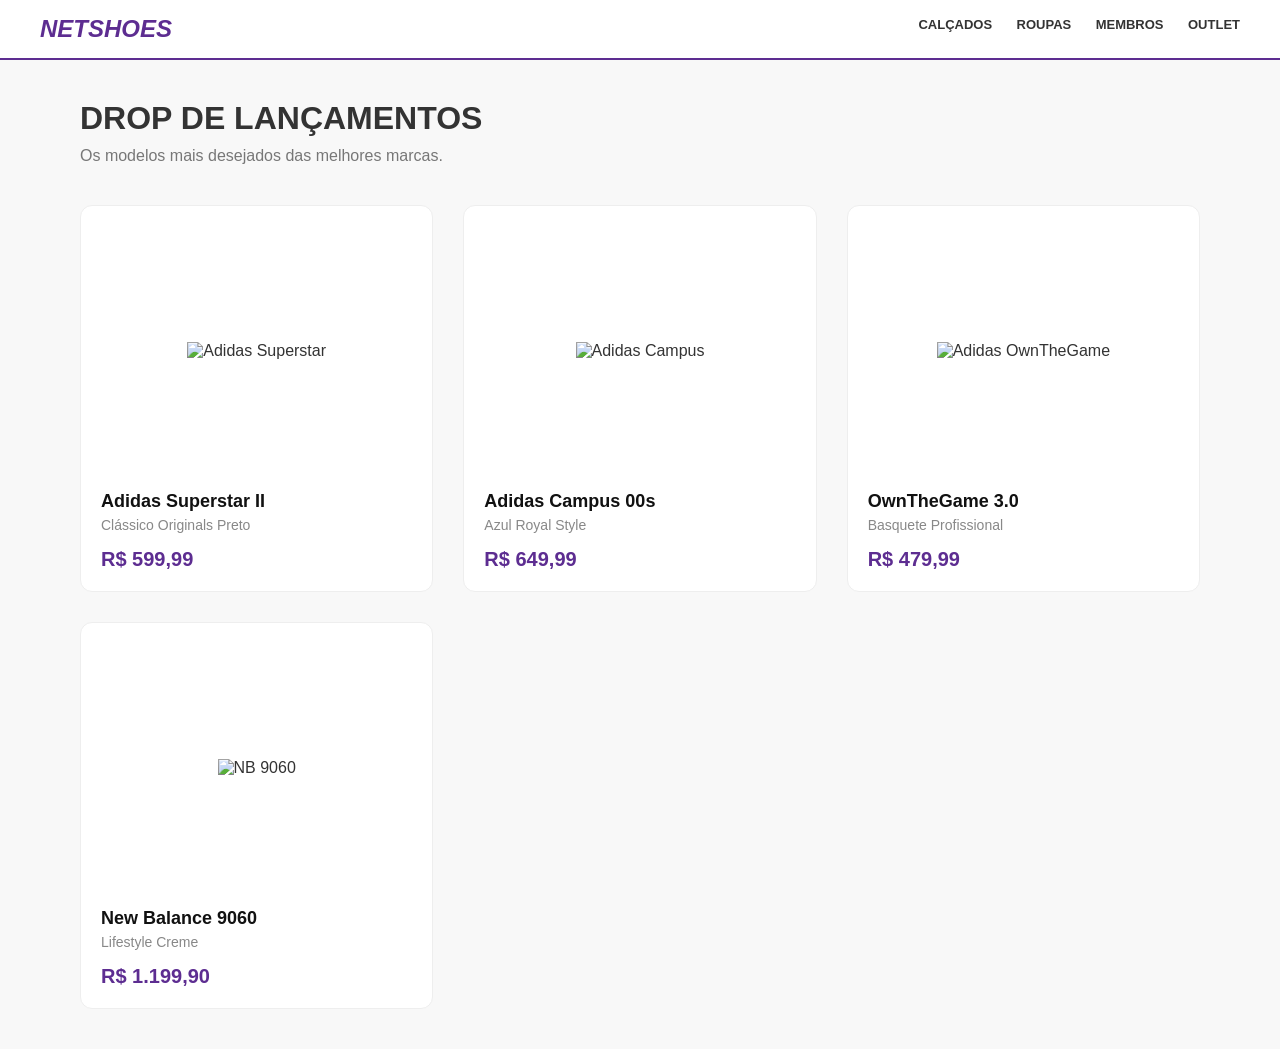
==== sucesso.html @ 607e18fa "Update sucesso.html" ====
<!DOCTYPE html>
<html lang="pt-br">
<head>
    <meta charset="UTF-8">
    <meta name="viewport" content="width=device-width, initial-scale=1.0">
    <title>Netshoes - Vitrine de Lançamentos</title>
    <link rel="stylesheet" href="netshoes-style.css">
</head>
<body>
    <nav class="navbar">
        <div class="logo">NETSHOES</div>
        <div class="menu">
            <span>Calçados</span>
            <span>Roupas</span>
            <span>Membros</span>
            <span class="sale">Outlet</span>
        </div>
    </nav>

    <main class="content">
        <header class="section-header">
            <h1>DROP DE LANÇAMENTOS</h1>
            <p>Os modelos mais desejados das melhores marcas.</p>
        </header>
        
        <div class="product-grid">
            <div class="card">
                <div class="img-container">
                    <img src="https://assets.adidas.com/images/h_2000,f_auto,q_auto,fl_lossy,c_fill,g_auto/3b8078fba9ab48f7a46e50ed4f222f98_9366/Tenis_Superstar_II_Preto_JK4970_01_00_standard.jpg" alt="Adidas Superstar">
                </div>
                <h3>Adidas Superstar II</h3>
                <p>Clássico Originals Preto</p>
                <span class="price">R$ 599,99</span>
            </div>

            <div class="card">
                <div class="img-container">
                    <img src="https://assets.adidas.com/images/h_2000,f_auto,q_auto,fl_lossy,c_fill,g_auto/021c1f46a7a5427e964576790cce1fe0_9366/CAMPUS_00s_Azul_HP7081_01_00_standard.jpg" alt="Adidas Campus">
                </div>
                <h3>Adidas Campus 00s</h3>
                <p>Azul Royal Style</p>
                <span class="price">R$ 649,99</span>
            </div>

            <div class="card">
                <div class="img-container">
                    <img src="https://assets.adidas.com/images/h_2000,f_auto,q_auto,fl_lossy,c_fill,g_auto/a95bc39463334d41802d47878435ba95_9366/Tenis_OwnTheGame_3.0_Preto_JR6673_01_00_standard.jpg" alt="Adidas OwnTheGame">
                </div>
                <h3>OwnTheGame 3.0</h3>
                <p>Basquete Profissional</p>
                <span class="price">R$ 479,99</span>
            </div>

            <div class="card">
                <div class="img-container">
                    <img src="https://newbrasil.vtexassets.com/arquivos/ids/201024/U906079E_2.jpg?v=639070169370200000" alt="NB 9060">
                </div>
                <h3>New Balance 9060</h3>
                <p>Lifestyle Creme</p>
                <span class="price">R$ 1.199,90</span>
            </div>
            
            </div>
    </main>
</body>
</html>
---- netshoes-style.css ----
* { margin: 0; padding: 0; box-sizing: border-box; font-family: 'Helvetica Neue', Arial, sans-serif; }

:root {
    --purple: #5d2d91;
    --light-bg: #f8f8f8;
}

body { background-color: var(--light-bg); color: #333; }

/* Navbar */
.navbar {
    display: flex;
    justify-content: space-between;
    padding: 15px 40px;
    background: #fff;
    border-bottom: 2px solid var(--purple);
    position: sticky;
    top: 0;
    z-index: 100;
}

.logo { color: var(--purple); font-size: 24px; font-weight: 900; font-style: italic; }

.menu span { margin-left: 20px; font-weight: 700; font-size: 13px; text-transform: uppercase; cursor: pointer; }

/* Vitrine */
.content { padding: 40px; max-width: 1200px; margin: 0 auto; }

.section-header { margin-bottom: 40px; text-align: left; }
.section-header h1 { font-size: 32px; font-weight: 900; margin-bottom: 10px; }
.section-header p { color: #777; font-size: 16px; }

/* Grid de Produtos */
.product-grid {
    display: grid;
    grid-template-columns: repeat(auto-fill, minmax(280px, 1fr));
    gap: 30px;
}

.card {
    background: #fff;
    padding: 20px;
    border-radius: 12px;
    transition: all 0.3s ease;
    border: 1px solid #eee;
    display: flex;
    flex-direction: column;
}

.card:hover {
    transform: translateY(-10px);
    box-shadow: 0 20px 40px rgba(0,0,0,0.1);
}

.img-container {
    width: 100%;
    height: 250px;
    display: flex;
    align-items: center;
    justify-content: center;
    overflow: hidden;
    margin-bottom: 15px;
}

.img-container img {
    max-width: 100%;
    max-height: 100%;
    object-fit: contain;
    transition: 0.3s;
}

.card h3 { font-size: 18px; color: #111; margin-bottom: 5px; }
.card p { font-size: 14px; color: #888; margin-bottom: 15px; flex-grow: 1; }
.price { color: var(--purple); font-weight: 900; font-size: 20px; }

/* Footer */
.footer {
    text-align: center;
    padding: 40px;
    background: #111;
    color: #fff;
    margin-top: 60px;
    font-size: 14px;
}
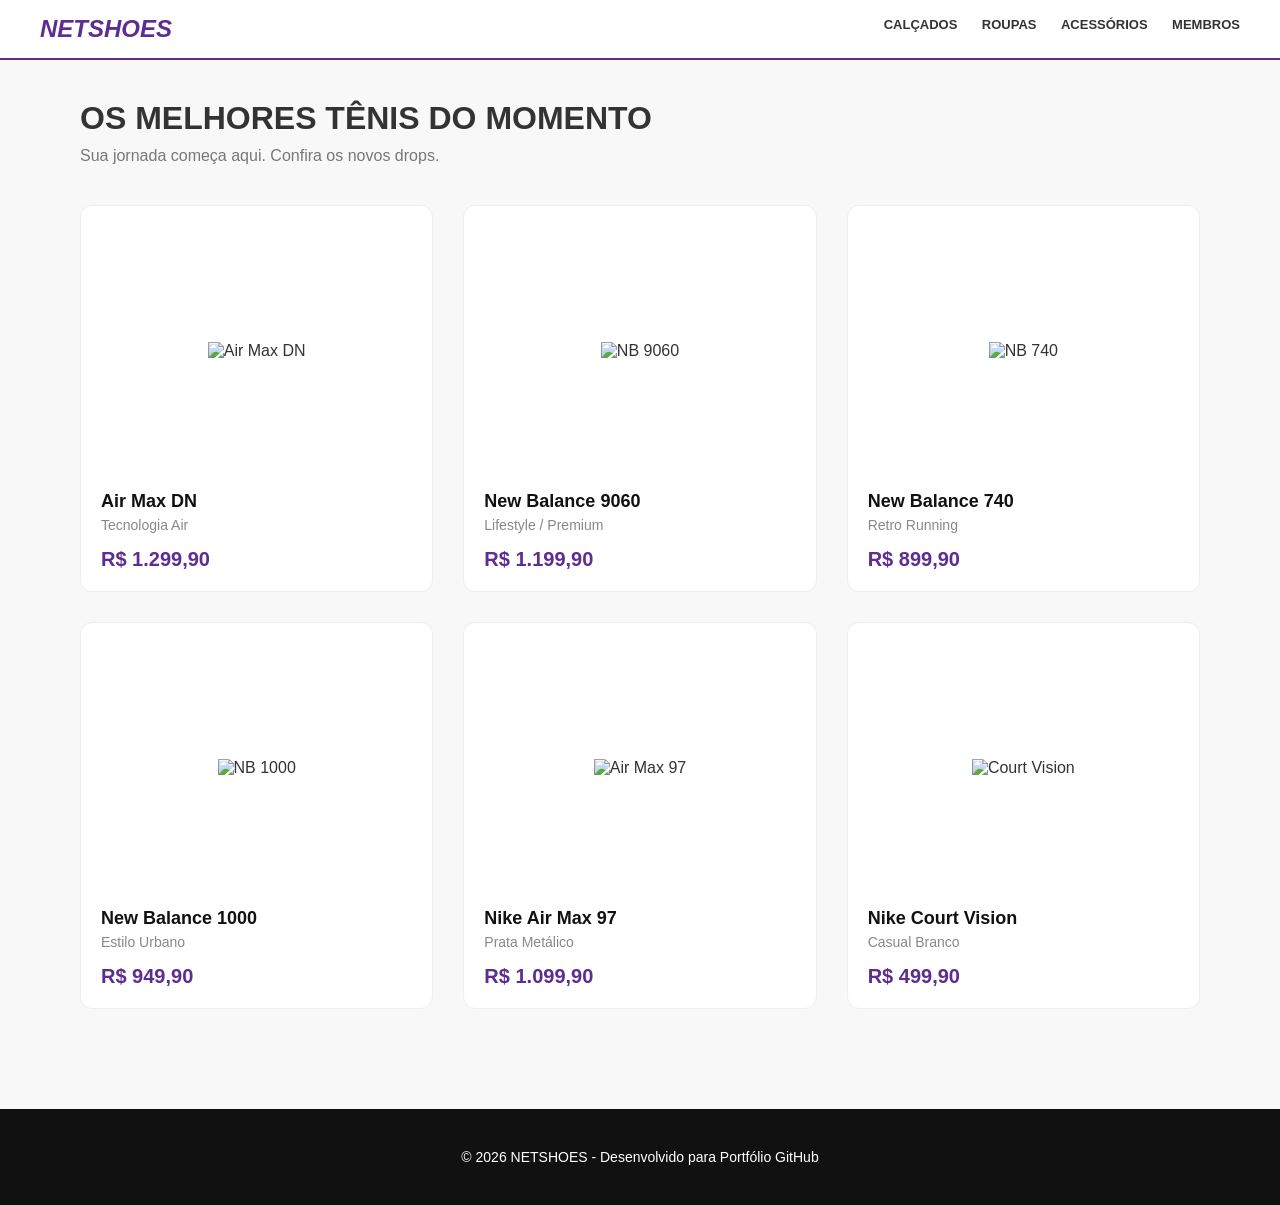
==== commit 0c414a3a: "Rename sucesso.html (A vitrine Netshoes) to sucesso.html" ====
--- a/sucesso.html
+++ b/sucesso.html
@@ -3,7 +3,7 @@
 <head>
     <meta charset="UTF-8">
     <meta name="viewport" content="width=device-width, initial-scale=1.0">
-    <title>Netshoes - Vitrine de Lançamentos</title>
+    <title>Netshoes - Lançamentos</title>
     <link rel="stylesheet" href="netshoes-style.css">
 </head>
 <body>
@@ -12,43 +12,25 @@
         <div class="menu">
             <span>Calçados</span>
             <span>Roupas</span>
+            <span>Acessórios</span>
             <span>Membros</span>
-            <span class="sale">Outlet</span>
         </div>
     </nav>
 
     <main class="content">
         <header class="section-header">
-            <h1>DROP DE LANÇAMENTOS</h1>
-            <p>Os modelos mais desejados das melhores marcas.</p>
+            <h1>OS MELHORES TÊNIS DO MOMENTO</h1>
+            <p>Sua jornada começa aqui. Confira os novos drops.</p>
         </header>
         
         <div class="product-grid">
             <div class="card">
                 <div class="img-container">
-                    <img src="https://assets.adidas.com/images/h_2000,f_auto,q_auto,fl_lossy,c_fill,g_auto/3b8078fba9ab48f7a46e50ed4f222f98_9366/Tenis_Superstar_II_Preto_JK4970_01_00_standard.jpg" alt="Adidas Superstar">
+                    <img src="https://imgnike-a.akamaihd.net/768x768/02898351A1.jpg" alt="Air Max DN">
                 </div>
-                <h3>Adidas Superstar II</h3>
-                <p>Clássico Originals Preto</p>
-                <span class="price">R$ 599,99</span>
-            </div>
-
-            <div class="card">
-                <div class="img-container">
-                    <img src="https://assets.adidas.com/images/h_2000,f_auto,q_auto,fl_lossy,c_fill,g_auto/021c1f46a7a5427e964576790cce1fe0_9366/CAMPUS_00s_Azul_HP7081_01_00_standard.jpg" alt="Adidas Campus">
-                </div>
-                <h3>Adidas Campus 00s</h3>
-                <p>Azul Royal Style</p>
-                <span class="price">R$ 649,99</span>
-            </div>
-
-            <div class="card">
-                <div class="img-container">
-                    <img src="https://assets.adidas.com/images/h_2000,f_auto,q_auto,fl_lossy,c_fill,g_auto/a95bc39463334d41802d47878435ba95_9366/Tenis_OwnTheGame_3.0_Preto_JR6673_01_00_standard.jpg" alt="Adidas OwnTheGame">
-                </div>
-                <h3>OwnTheGame 3.0</h3>
-                <p>Basquete Profissional</p>
-                <span class="price">R$ 479,99</span>
+                <h3>Air Max DN</h3>
+                <p>Tecnologia Air</p>
+                <span class="price">R$ 1.299,90</span>
             </div>
 
             <div class="card">
@@ -56,11 +38,50 @@
                     <img src="https://newbrasil.vtexassets.com/arquivos/ids/201024/U906079E_2.jpg?v=639070169370200000" alt="NB 9060">
                 </div>
                 <h3>New Balance 9060</h3>
-                <p>Lifestyle Creme</p>
+                <p>Lifestyle / Premium</p>
                 <span class="price">R$ 1.199,90</span>
             </div>
-            
+
+            <div class="card">
+                <div class="img-container">
+                    <img src="https://newbrasil.vtexassets.com/arquivos/ids/196783/U740_U740ST2.jpg?v=639046864137930000" alt="NB 740">
+                </div>
+                <h3>New Balance 740</h3>
+                <p>Retro Running</p>
+                <span class="price">R$ 899,90</span>
             </div>
+
+            <div class="card">
+                <div class="img-container">
+                    <img src="https://newbrasil.vtexassets.com/arquivos/ids/203835/U10004WR_2%20-1-.jpg?v=639081396542070000" alt="NB 1000">
+                </div>
+                <h3>New Balance 1000</h3>
+                <p>Estilo Urbano</p>
+                <span class="price">R$ 949,90</span>
+            </div>
+
+            <div class="card">
+                <div class="img-container">
+                    <img src="https://imgnike-a.akamaihd.net/768x768/01113751A2.jpg" alt="Air Max 97">
+                </div>
+                <h3>Nike Air Max 97</h3>
+                <p>Prata Metálico</p>
+                <span class="price">R$ 1.099,90</span>
+            </div>
+
+            <div class="card">
+                <div class="img-container">
+                    <img src="https://imgnike-a.akamaihd.net/768x768/058889IFA2.jpg" alt="Court Vision">
+                </div>
+                <h3>Nike Court Vision</h3>
+                <p>Casual Branco</p>
+                <span class="price">R$ 499,90</span>
+            </div>
+        </div>
     </main>
+
+    <footer class="footer">
+        <p>&copy; 2026 NETSHOES - Desenvolvido para Portfólio GitHub</p>
+    </footer>
 </body>
 </html>
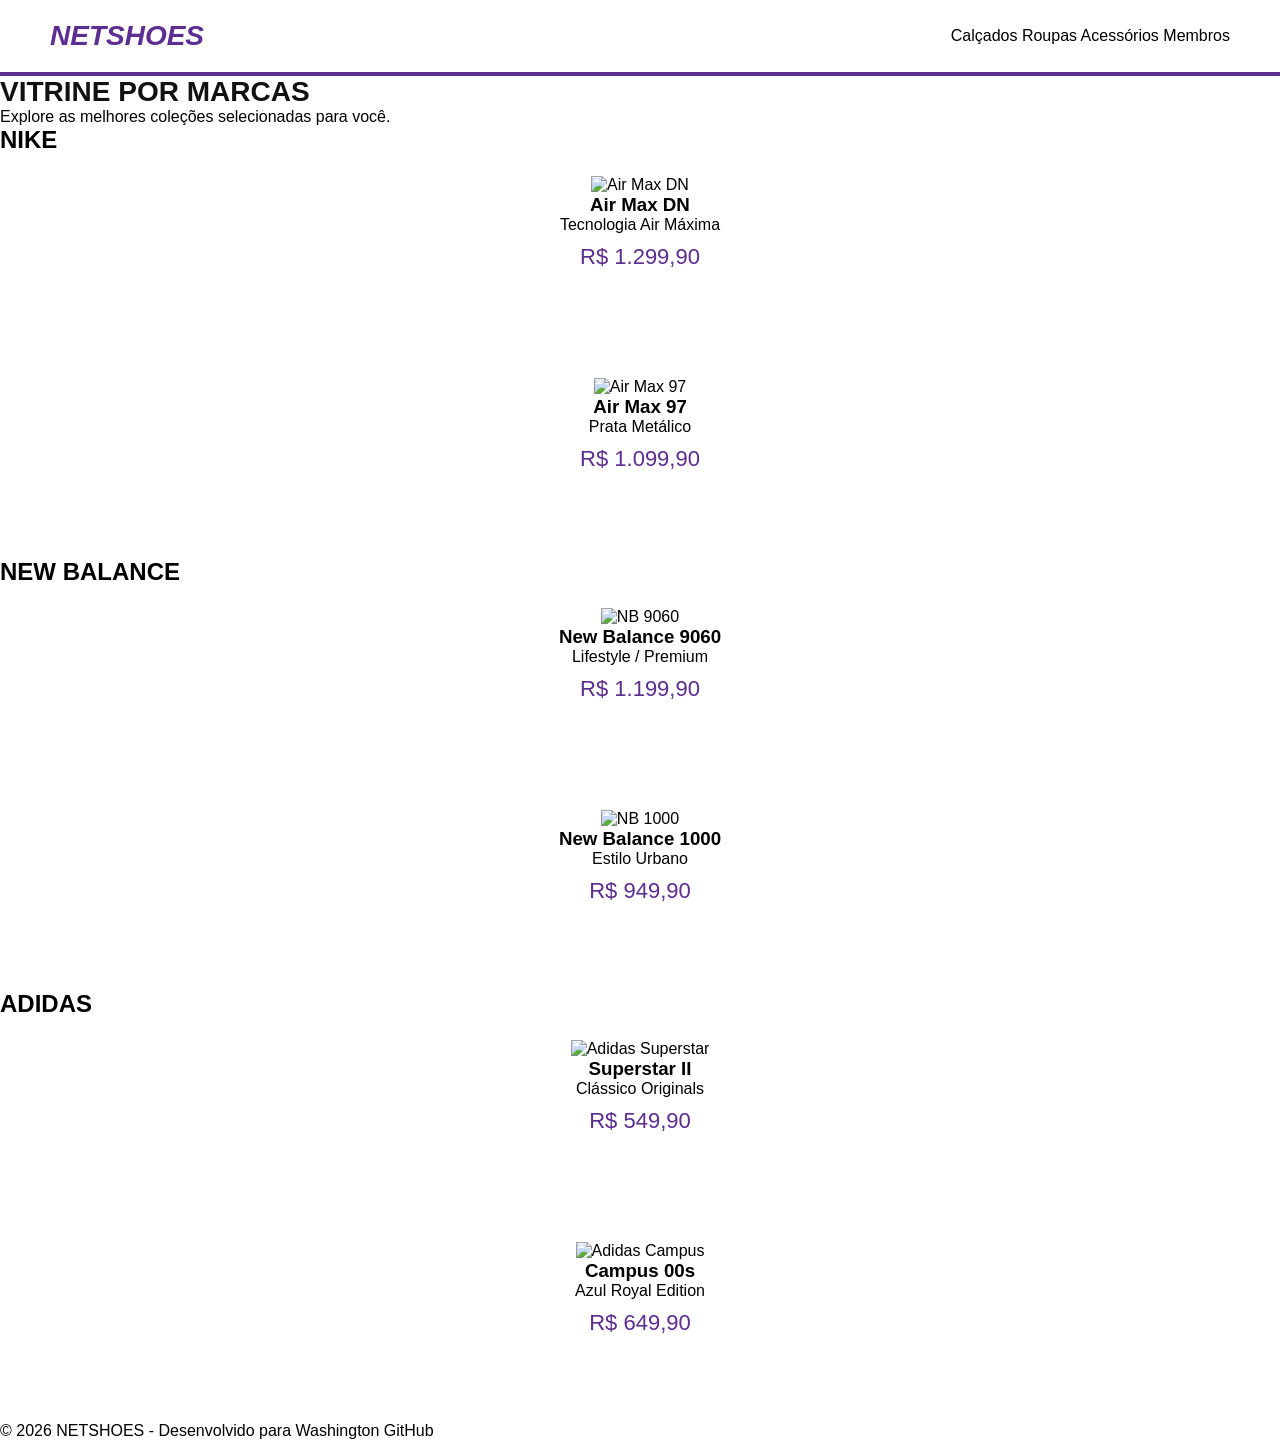
==== commit 5e3f561b: "Update sucesso.html" ====
--- a/sucesso.html
+++ b/sucesso.html
@@ -17,22 +17,39 @@
         </div>
     </nav>
 
-    <main class="content">
-        <header class="section-header">
-            <h1>OS MELHORES TÊNIS DO MOMENTO</h1>
-            <p>Sua jornada começa aqui. Confira os novos drops.</p>
-        </header>
-        
+        <main class="content">
+    <header class="section-header">
+        <h1>VITRINE POR MARCAS</h1>
+        <p>Explore as melhores coleções selecionadas para você.</p>
+    </header>
+
+    <section class="brand-section">
+        <h2 class="brand-title"><i class="fas fa-check"></i> NIKE</h2>
         <div class="product-grid">
             <div class="card">
                 <div class="img-container">
                     <img src="https://imgnike-a.akamaihd.net/768x768/02898351A1.jpg" alt="Air Max DN">
                 </div>
                 <h3>Air Max DN</h3>
-                <p>Tecnologia Air</p>
+                <p>Tecnologia Air Máxima</p>
                 <span class="price">R$ 1.299,90</span>
+                <button class="buy-btn">COMPRAR</button>
             </div>
+            <div class="card">
+                <div class="img-container">
+                    <img src="https://imgnike-a.akamaihd.net/768x768/01113751A2.jpg" alt="Air Max 97">
+                </div>
+                <h3>Air Max 97</h3>
+                <p>Prata Metálico</p>
+                <span class="price">R$ 1.099,90</span>
+                <button class="buy-btn">COMPRAR</button>
+            </div>
+        </div>
+    </section>
 
+    <section class="brand-section">
+        <h2 class="brand-title">NEW BALANCE</h2>
+        <div class="product-grid">
             <div class="card">
                 <div class="img-container">
                     <img src="https://newbrasil.vtexassets.com/arquivos/ids/201024/U906079E_2.jpg?v=639070169370200000" alt="NB 9060">
@@ -40,17 +57,8 @@
                 <h3>New Balance 9060</h3>
                 <p>Lifestyle / Premium</p>
                 <span class="price">R$ 1.199,90</span>
+                <button class="buy-btn">COMPRAR</button>
             </div>
-
-            <div class="card">
-                <div class="img-container">
-                    <img src="https://newbrasil.vtexassets.com/arquivos/ids/196783/U740_U740ST2.jpg?v=639046864137930000" alt="NB 740">
-                </div>
-                <h3>New Balance 740</h3>
-                <p>Retro Running</p>
-                <span class="price">R$ 899,90</span>
-            </div>
-
             <div class="card">
                 <div class="img-container">
                     <img src="https://newbrasil.vtexassets.com/arquivos/ids/203835/U10004WR_2%20-1-.jpg?v=639081396542070000" alt="NB 1000">
@@ -58,30 +66,38 @@
                 <h3>New Balance 1000</h3>
                 <p>Estilo Urbano</p>
                 <span class="price">R$ 949,90</span>
+                <button class="buy-btn">COMPRAR</button>
             </div>
+        </div>
+    </section>
 
+    <section class="brand-section">
+        <h2 class="brand-title">ADIDAS</h2>
+        <div class="product-grid">
             <div class="card">
                 <div class="img-container">
-                    <img src="https://imgnike-a.akamaihd.net/768x768/01113751A2.jpg" alt="Air Max 97">
+                    <img src="https://assets.adidas.com/images/h_2000,f_auto,q_auto,fl_lossy,c_fill,g_auto/3b8078fba9ab48f7a46e50ed4f222f98_9366/Tenis_Superstar_II_Preto_JK4970_01_00_standard.jpg" alt="Adidas Superstar">
                 </div>
-                <h3>Nike Air Max 97</h3>
-                <p>Prata Metálico</p>
-                <span class="price">R$ 1.099,90</span>
+                <h3>Superstar II</h3>
+                <p>Clássico Originals</p>
+                <span class="price">R$ 549,90</span>
+                <button class="buy-btn">COMPRAR</button>
             </div>
-
             <div class="card">
                 <div class="img-container">
-                    <img src="https://imgnike-a.akamaihd.net/768x768/058889IFA2.jpg" alt="Court Vision">
+                    <img src="https://assets.adidas.com/images/h_2000,f_auto,q_auto,fl_lossy,c_fill,g_auto/021c1f46a7a5427e964576790cce1fe0_9366/CAMPUS_00s_Azul_HP7081_01_00_standard.jpg" alt="Adidas Campus">
                 </div>
-                <h3>Nike Court Vision</h3>
-                <p>Casual Branco</p>
-                <span class="price">R$ 499,90</span>
+                <h3>Campus 00s</h3>
+                <p>Azul Royal Edition</p>
+                <span class="price">R$ 649,90</span>
+                <button class="buy-btn">COMPRAR</button>
             </div>
         </div>
-    </main>
+    </section>
+</main>
 
     <footer class="footer">
-        <p>&copy; 2026 NETSHOES - Desenvolvido para Portfólio GitHub</p>
+        <p>&copy; 2026 NETSHOES - Desenvolvido para Washington GitHub</p>
     </footer>
 </body>
 </html>
--- a/netshoes-style.css
+++ b/netshoes-style.css
@@ -1,84 +1,104 @@
-* { margin: 0; padding: 0; box-sizing: border-box; font-family: 'Helvetica Neue', Arial, sans-serif; }
-
 :root {
     --purple: #5d2d91;
-    --light-bg: #f8f8f8;
+    --purple-light: #7b40b8;
+    --white: #ffffff;
 }
 
-body { background-color: var(--light-bg); color: #333; }
+* { margin: 0; padding: 0; box-sizing: border-box; font-family: 'Arial', sans-serif; }
+
+/* Barra de Topo Roxa */
+.top-bar {
+    background-color: var(--purple);
+    color: white;
+    text-align: center;
+    padding: 8px;
+    font-size: 11px;
+    font-weight: bold;
+    letter-spacing: 1px;
+}
 
 /* Navbar */
 .navbar {
+    border-bottom: 4px solid var(--purple); /* Linha roxa grossa embaixo da nav */
+    padding: 20px 50px;
     display: flex;
     justify-content: space-between;
-    padding: 15px 40px;
-    background: #fff;
-    border-bottom: 2px solid var(--purple);
-    position: sticky;
-    top: 0;
-    z-index: 100;
+    align-items: center;
+    background: white;
 }
 
-.logo { color: var(--purple); font-size: 24px; font-weight: 900; font-style: italic; }
+.logo { color: var(--purple); font-size: 28px; font-weight: 900; font-style: italic; }
 
-.menu span { margin-left: 20px; font-weight: 700; font-size: 13px; text-transform: uppercase; cursor: pointer; }
-
-/* Vitrine */
-.content { padding: 40px; max-width: 1200px; margin: 0 auto; }
-
-.section-header { margin-bottom: 40px; text-align: left; }
-.section-header h1 { font-size: 32px; font-weight: 900; margin-bottom: 10px; }
-.section-header p { color: #777; font-size: 16px; }
-
-/* Grid de Produtos */
-.product-grid {
-    display: grid;
-    grid-template-columns: repeat(auto-fill, minmax(280px, 1fr));
-    gap: 30px;
+.membro-btn {
+    background: var(--purple);
+    color: white !important;
+    padding: 8px 15px;
+    border-radius: 20px;
+    font-size: 12px !important;
 }
 
+/* Título com detalhe */
+.section-header h1 { font-size: 28px; color: #111; }
+.header-line {
+    width: 60px;
+    height: 4px;
+    background: var(--purple);
+    margin: 10px 0 20px 0;
+}
+
+/* Cards com Zoom e Bordas */
 .card {
-    background: #fff;
+    position: relative;
+    border: 2px solid transparent; /* Borda invisível para não pular no hover */
+    transition: 0.4s;
+    background: white;
     padding: 20px;
-    border-radius: 12px;
-    transition: all 0.3s ease;
-    border: 1px solid #eee;
-    display: flex;
-    flex-direction: column;
+    border-radius: 15px;
+    text-align: center;
 }
 
 .card:hover {
+    border-color: var(--purple); /* Borda roxa aparece no hover */
     transform: translateY(-10px);
-    box-shadow: 0 20px 40px rgba(0,0,0,0.1);
 }
 
-.img-container {
-    width: 100%;
-    height: 250px;
-    display: flex;
-    align-items: center;
-    justify-content: center;
-    overflow: hidden;
-    margin-bottom: 15px;
+.tag {
+    position: absolute;
+    top: 15px;
+    left: 15px;
+    background: var(--purple);
+    color: white;
+    padding: 4px 10px;
+    font-size: 10px;
+    font-weight: bold;
+    border-radius: 4px;
+    z-index: 2;
 }
 
-.img-container img {
-    max-width: 100%;
-    max-height: 100%;
-    object-fit: contain;
+/* Botão de Compra Roxo */
+.buy-btn {
+    margin-top: 15px;
+    width: 100%;
+    padding: 12px;
+    background: var(--purple);
+    color: white;
+    border: none;
+    border-radius: 5px;
+    font-weight: bold;
+    cursor: pointer;
     transition: 0.3s;
+    opacity: 0; /* Invisível por padrão */
 }
 
-.card h3 { font-size: 18px; color: #111; margin-bottom: 5px; }
-.card p { font-size: 14px; color: #888; margin-bottom: 15px; flex-grow: 1; }
-.price { color: var(--purple); font-weight: 900; font-size: 20px; }
+.card:hover .buy-btn {
+    opacity: 1; /* Aparece no hover */
+}
 
-/* Footer */
-.footer {
-    text-align: center;
-    padding: 40px;
-    background: #111;
-    color: #fff;
-    margin-top: 60px;
-    font-size: 14px;
-}
+.buy-btn:hover { background: var(--purple-light); }
+
+.price { color: var(--purple); font-weight: 90; font-size: 22px; display: block; margin: 10px 0; }
+
+/* Reutilizando seu Zoom anterior */
+.img-container { overflow: hidden; border-radius: 10px; }
+.img-container img { transition: 0.5s ease; width: 100%; }
+.card:hover .img-container img { transform: scale(1.15); }
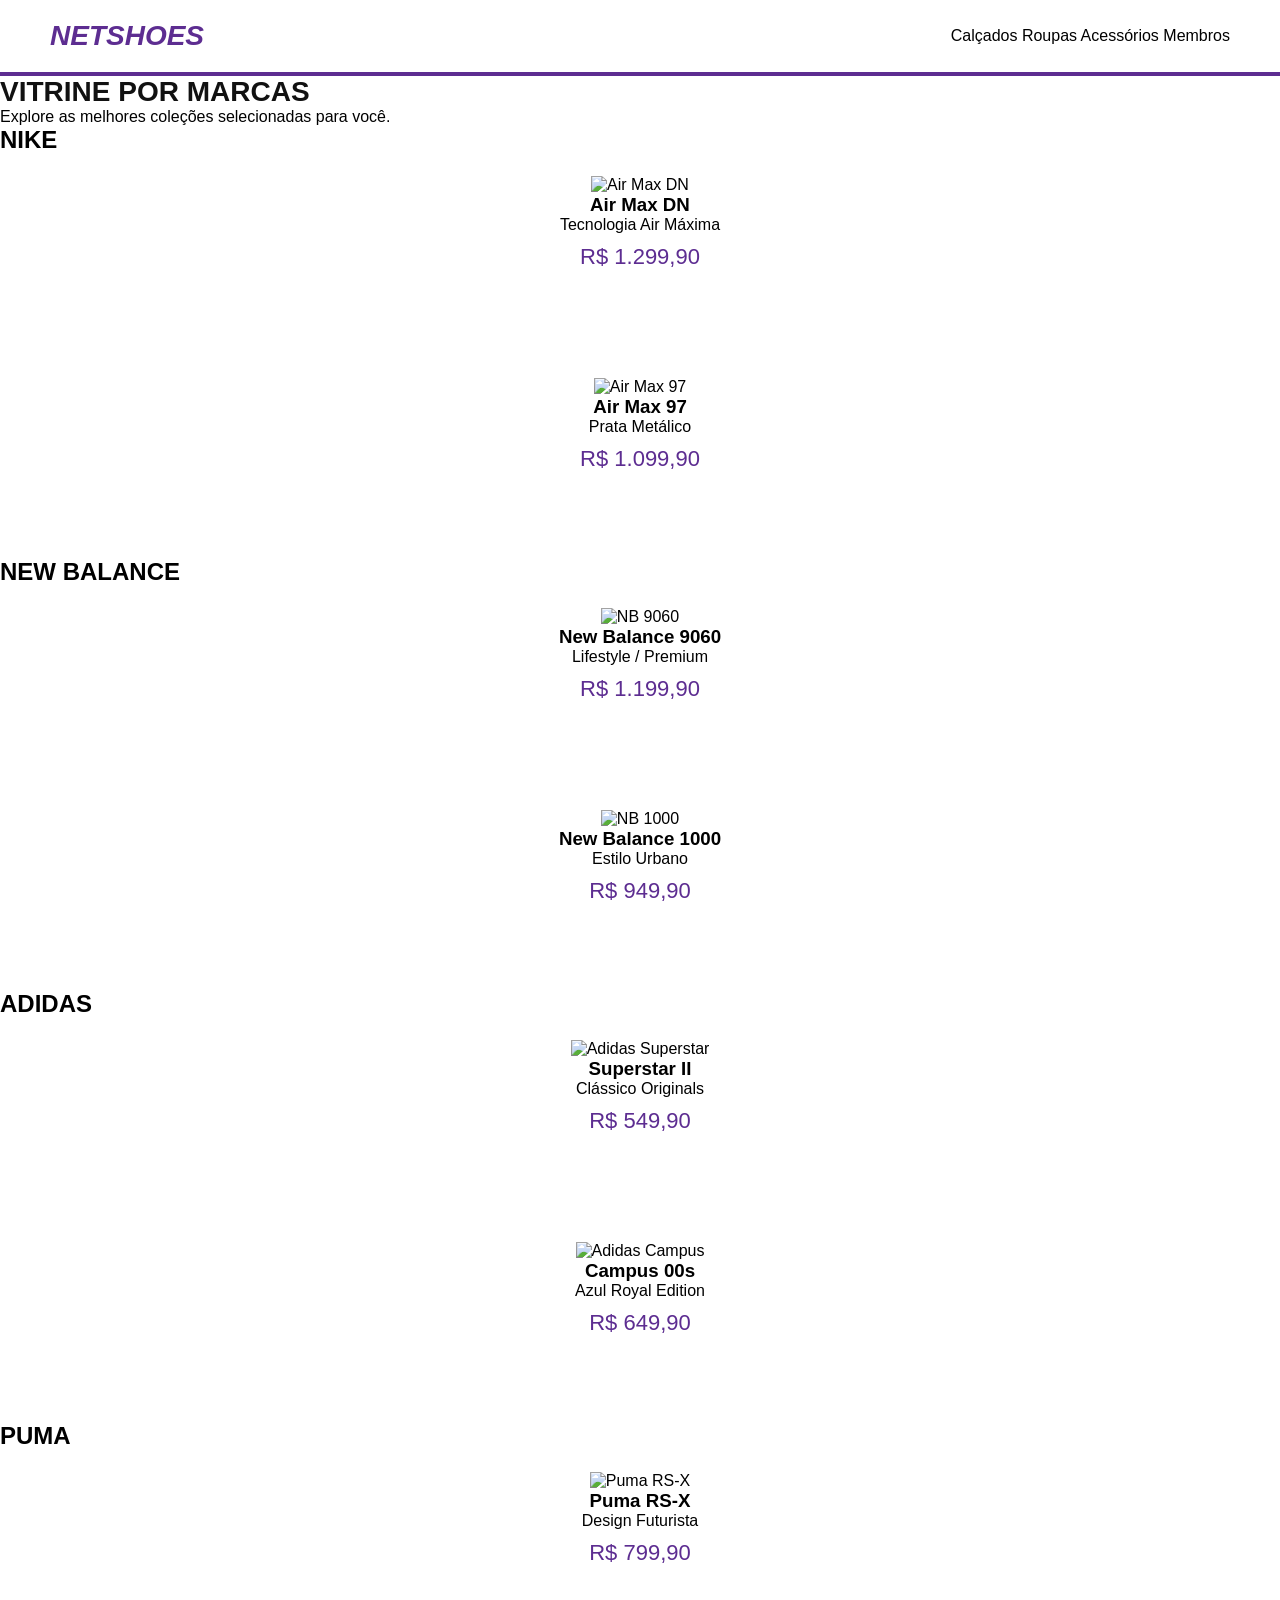
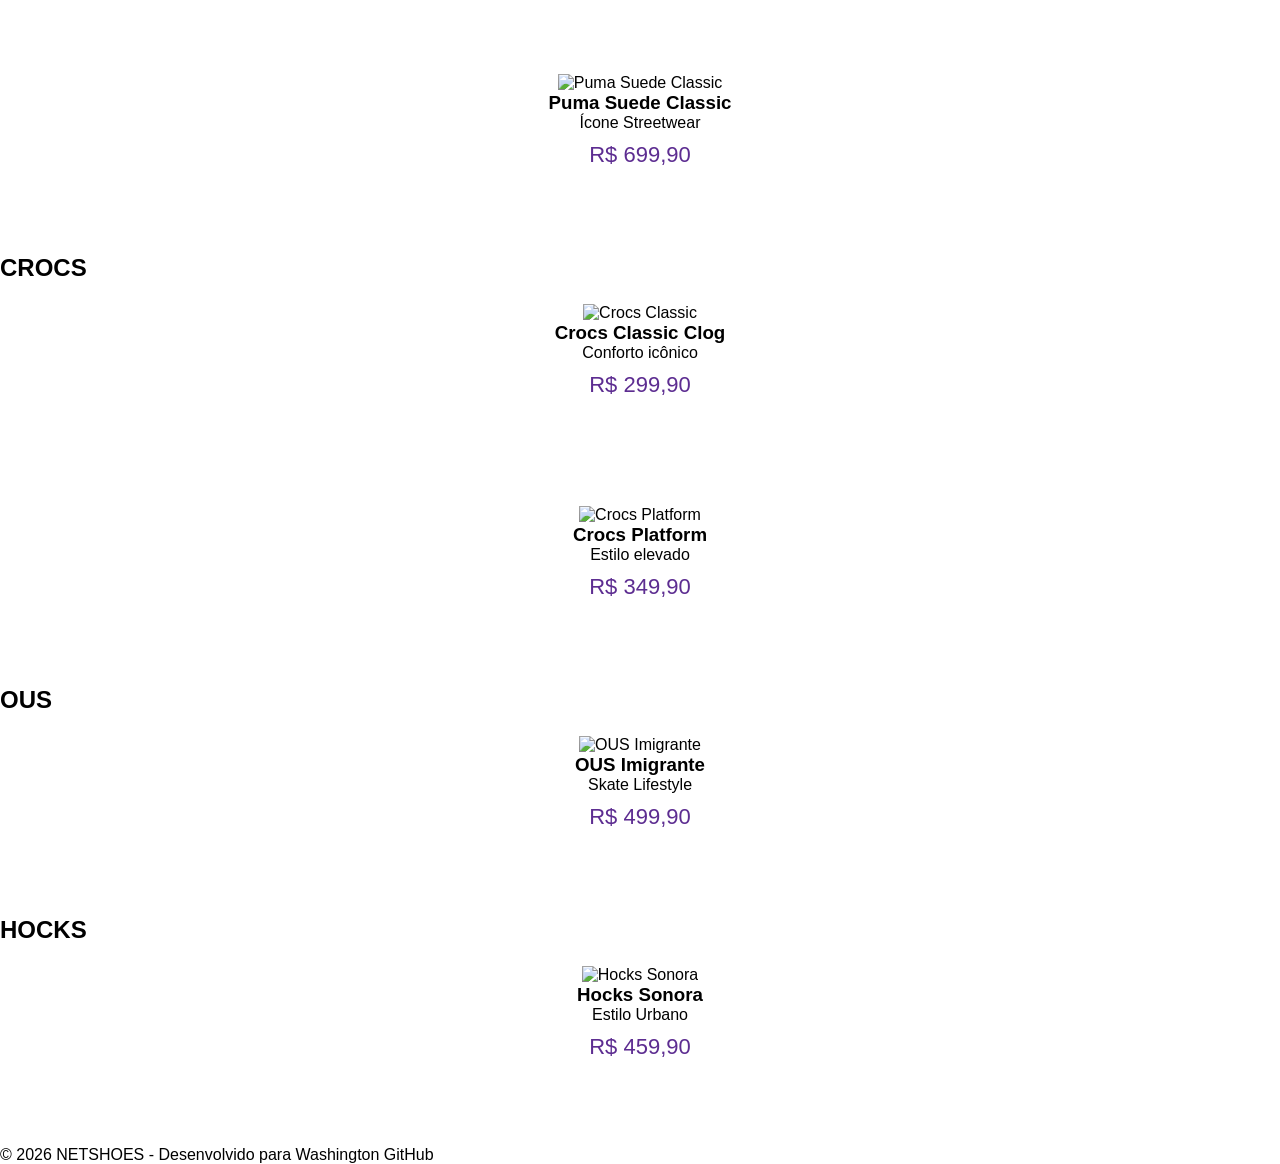
==== commit 9a5a0f4b: "Update sucesso.html" ====
--- a/sucesso.html
+++ b/sucesso.html
@@ -17,84 +17,169 @@
         </div>
     </nav>
 
-        <main class="content">
-    <header class="section-header">
-        <h1>VITRINE POR MARCAS</h1>
-        <p>Explore as melhores coleções selecionadas para você.</p>
-    </header>
+    <main class="content">
+        <header class="section-header">
+            <h1>VITRINE POR MARCAS</h1>
+            <p>Explore as melhores coleções selecionadas para você.</p>
+        </header>
 
-    <section class="brand-section">
-        <h2 class="brand-title"><i class="fas fa-check"></i> NIKE</h2>
-        <div class="product-grid">
-            <div class="card">
-                <div class="img-container">
-                    <img src="https://imgnike-a.akamaihd.net/768x768/02898351A1.jpg" alt="Air Max DN">
+        <!-- NIKE -->
+        <section class="brand-section">
+            <h2 class="brand-title">NIKE</h2>
+            <div class="product-grid">
+                <div class="card">
+                    <div class="img-container">
+                        <img src="https://imgnike-a.akamaihd.net/768x768/02898351A1.jpg" alt="Air Max DN">
+                    </div>
+                    <h3>Air Max DN</h3>
+                    <p>Tecnologia Air Máxima</p>
+                    <span class="price">R$ 1.299,90</span>
+                    <button class="buy-btn" onclick="window.location.href='https://www.nike.com.br/air-max-dn'">COMPRAR</button>
                 </div>
-                <h3>Air Max DN</h3>
-                <p>Tecnologia Air Máxima</p>
-                <span class="price">R$ 1.299,90</span>
-                <button class="buy-btn">COMPRAR</button>
+                <div class="card">
+                    <div class="img-container">
+                        <img src="https://imgnike-a.akamaihd.net/768x768/01113751A2.jpg" alt="Air Max 97">
+                    </div>
+                    <h3>Air Max 97</h3>
+                    <p>Prata Metálico</p>
+                    <span class="price">R$ 1.099,90</span>
+                    <button class="buy-btn" onclick="window.location.href='https://www.nike.com.br/air-max-97'">COMPRAR</button>
+                </div>
             </div>
-            <div class="card">
-                <div class="img-container">
-                    <img src="https://imgnike-a.akamaihd.net/768x768/01113751A2.jpg" alt="Air Max 97">
+        </section>
+
+        <!-- NEW BALANCE -->
+        <section class="brand-section">
+            <h2 class="brand-title">NEW BALANCE</h2>
+            <div class="product-grid">
+                <div class="card">
+                    <div class="img-container">
+                        <img src="https://newbrasil.vtexassets.com/arquivos/ids/201024/U906079E_2.jpg" alt="NB 9060">
+                    </div>
+                    <h3>New Balance 9060</h3>
+                    <p>Lifestyle / Premium</p>
+                    <span class="price">R$ 1.199,90</span>
+                    <button class="buy-btn">COMPRAR</button>
                 </div>
-                <h3>Air Max 97</h3>
-                <p>Prata Metálico</p>
-                <span class="price">R$ 1.099,90</span>
-                <button class="buy-btn">COMPRAR</button>
+                <div class="card">
+                    <div class="img-container">
+                        <img src="https://newbrasil.vtexassets.com/arquivos/ids/203835/U10004WR_2.jpg" alt="NB 1000">
+                    </div>
+                    <h3>New Balance 1000</h3>
+                    <p>Estilo Urbano</p>
+                    <span class="price">R$ 949,90</span>
+                    <button class="buy-btn">COMPRAR</button>
+                </div>
             </div>
-        </div>
-    </section>
+        </section>
 
-    <section class="brand-section">
-        <h2 class="brand-title">NEW BALANCE</h2>
-        <div class="product-grid">
-            <div class="card">
-                <div class="img-container">
-                    <img src="https://newbrasil.vtexassets.com/arquivos/ids/201024/U906079E_2.jpg?v=639070169370200000" alt="NB 9060">
+        <!-- ADIDAS -->
+        <section class="brand-section">
+            <h2 class="brand-title">ADIDAS</h2>
+            <div class="product-grid">
+                <div class="card">
+                    <div class="img-container">
+                        <img src="https://assets.adidas.com/images/h_2000,f_auto,q_auto,fl_lossy,c_fill,g_auto/superstar.jpg" alt="Adidas Superstar">
+                    </div>
+                    <h3>Superstar II</h3>
+                    <p>Clássico Originals</p>
+                    <span class="price">R$ 549,90</span>
+                    <button class="buy-btn">COMPRAR</button>
                 </div>
-                <h3>New Balance 9060</h3>
-                <p>Lifestyle / Premium</p>
-                <span class="price">R$ 1.199,90</span>
-                <button class="buy-btn">COMPRAR</button>
+                <div class="card">
+                    <div class="img-container">
+                        <img src="https://assets.adidas.com/images/h_2000,f_auto,q_auto,fl_lossy,c_fill,g_auto/campus.jpg" alt="Adidas Campus">
+                    </div>
+                    <h3>Campus 00s</h3>
+                    <p>Azul Royal Edition</p>
+                    <span class="price">R$ 649,90</span>
+                    <button class="buy-btn">COMPRAR</button>
+                </div>
             </div>
-            <div class="card">
-                <div class="img-container">
-                    <img src="https://newbrasil.vtexassets.com/arquivos/ids/203835/U10004WR_2%20-1-.jpg?v=639081396542070000" alt="NB 1000">
+        </section>
+
+        <!-- PUMA -->
+        <section class="brand-section">
+            <h2 class="brand-title">PUMA</h2>
+            <div class="product-grid">
+                <div class="card">
+                    <div class="img-container">
+                        <img src="https://images.puma.com/rs-x.jpg" alt="Puma RS-X">
+                    </div>
+                    <h3>Puma RS-X</h3>
+                    <p>Design Futurista</p>
+                    <span class="price">R$ 799,90</span>
+                    <button class="buy-btn">COMPRAR</button>
                 </div>
-                <h3>New Balance 1000</h3>
-                <p>Estilo Urbano</p>
-                <span class="price">R$ 949,90</span>
-                <button class="buy-btn">COMPRAR</button>
+                <div class="card">
+                    <div class="img-container">
+                        <img src="https://images.puma.com/suede.jpg" alt="Puma Suede Classic">
+                    </div>
+                    <h3>Puma Suede Classic</h3>
+                    <p>Ícone Streetwear</p>
+                    <span class="price">R$ 699,90</span>
+                    <button class="buy-btn">COMPRAR</button>
+                </div>
             </div>
-        </div>
-    </section>
+        </section>
 
-    <section class="brand-section">
-        <h2 class="brand-title">ADIDAS</h2>
-        <div class="product-grid">
-            <div class="card">
-                <div class="img-container">
-                    <img src="https://assets.adidas.com/images/h_2000,f_auto,q_auto,fl_lossy,c_fill,g_auto/3b8078fba9ab48f7a46e50ed4f222f98_9366/Tenis_Superstar_II_Preto_JK4970_01_00_standard.jpg" alt="Adidas Superstar">
+        <!-- CROCS -->
+        <section class="brand-section">
+            <h2 class="brand-title">CROCS</h2>
+            <div class="product-grid">
+                <div class="card">
+                    <div class="img-container">
+                        <img src="https://images.crocs.com/classic.jpg" alt="Crocs Classic">
+                    </div>
+                    <h3>Crocs Classic Clog</h3>
+                    <p>Conforto icônico</p>
+                    <span class="price">R$ 299,90</span>
+                    <button class="buy-btn">COMPRAR</button>
                 </div>
-                <h3>Superstar II</h3>
-                <p>Clássico Originals</p>
-                <span class="price">R$ 549,90</span>
-                <button class="buy-btn">COMPRAR</button>
+                <div class="card">
+                    <div class="img-container">
+                        <img src="https://images.crocs.com/platform.jpg" alt="Crocs Platform">
+                    </div>
+                    <h3>Crocs Platform</h3>
+                    <p>Estilo elevado</p>
+                    <span class="price">R$ 349,90</span>
+                    <button class="buy-btn">COMPRAR</button>
+                </div>
             </div>
-            <div class="card">
-                <div class="img-container">
-                    <img src="https://assets.adidas.com/images/h_2000,f_auto,q_auto,fl_lossy,c_fill,g_auto/021c1f46a7a5427e964576790cce1fe0_9366/CAMPUS_00s_Azul_HP7081_01_00_standard.jpg" alt="Adidas Campus">
+        </section>
+
+        <!-- OUS -->
+        <section class="brand-section">
+            <h2 class="brand-title">OUS</h2>
+            <div class="product-grid">
+                <div class="card">
+                    <div class="img-container">
+                        <img src="https://ous.com.br/images/imigrante.jpg" alt="OUS Imigrante">
+                    </div>
+                    <h3>OUS Imigrante</h3>
+                    <p>Skate Lifestyle</p>
+                    <span class="price">R$ 499,90</span>
+                    <button class="buy-btn">COMPRAR</button>
                 </div>
-                <h3>Campus 00s</h3>
-                <p>Azul Royal Edition</p>
-                <span class="price">R$ 649,90</span>
-                <button class="buy-btn">COMPRAR</button>
             </div>
-        </div>
-    </section>
-</main>
+        </section>
+
+        <!-- HOCKS -->
+        <section class="brand-section">
+            <h2 class="brand-title">HOCKS</h2>
+            <div class="product-grid">
+                <div class="card">
+                    <div class="img-container">
+                        <img src="https://hocks.com.br/images/sonora.jpg" alt="Hocks Sonora">
+                    </div>
+                    <h3>Hocks Sonora</h3>
+                    <p>Estilo Urbano</p>
+                    <span class="price">R$ 459,90</span>
+                    <button class="buy-btn">COMPRAR</button>
+                </div>
+            </div>
+        </section>
+    </main>
 
     <footer class="footer">
         <p>&copy; 2026 NETSHOES - Desenvolvido para Washington GitHub</p>
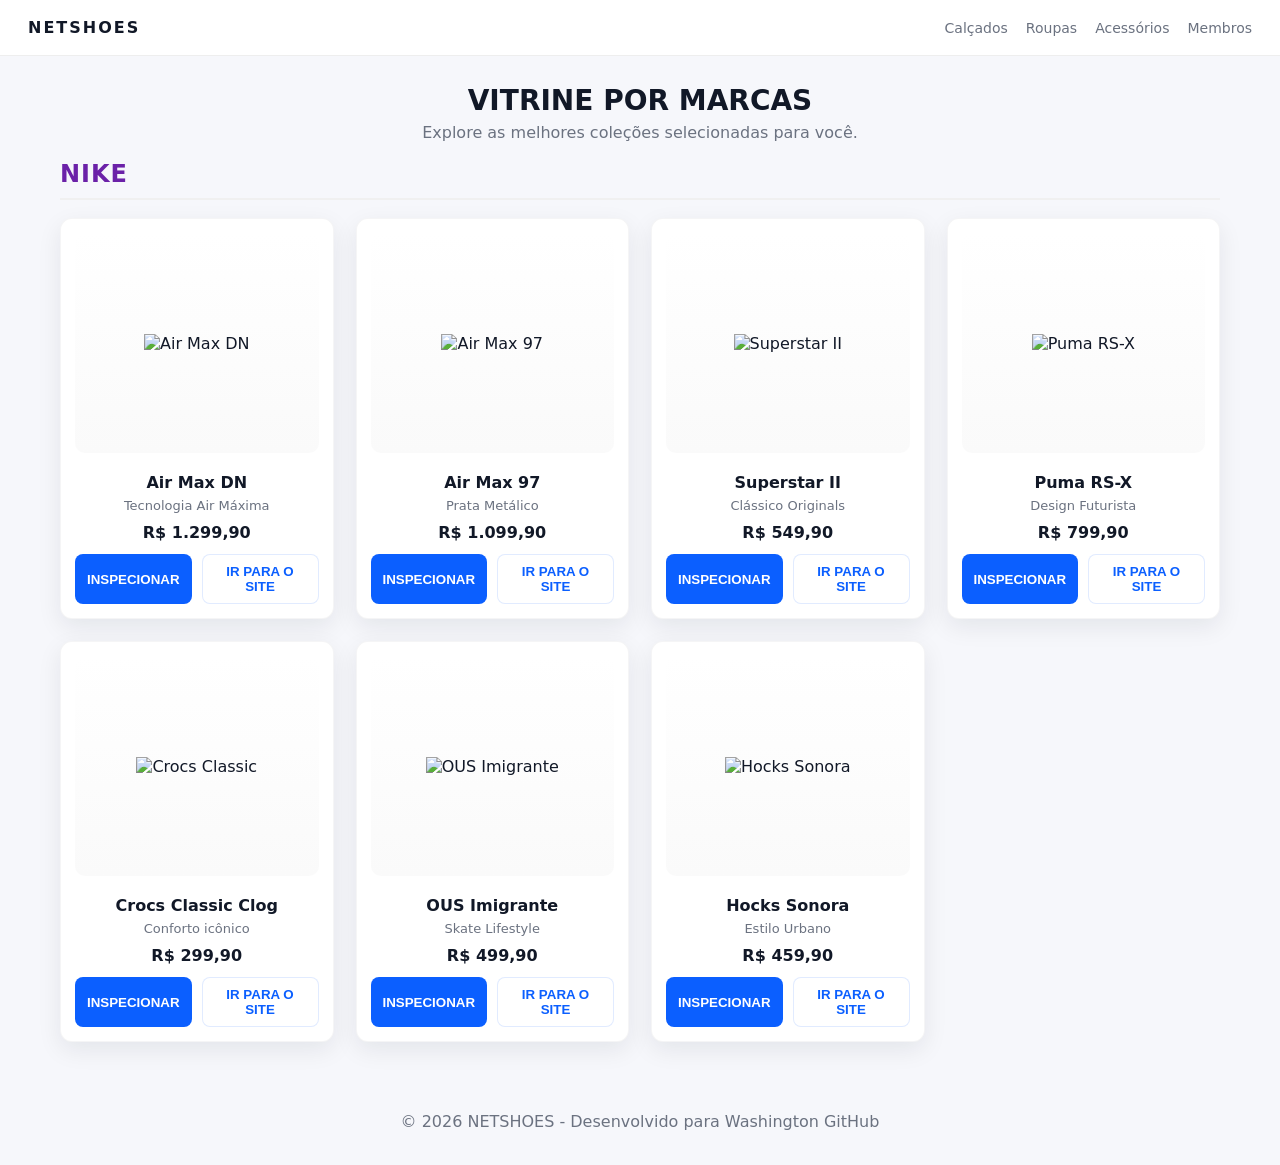
==== commit 953f05f2: "Update sucesso.html" ====
--- a/sucesso.html
+++ b/sucesso.html
@@ -1,188 +1,284 @@
 <!DOCTYPE html>
 <html lang="pt-br">
 <head>
-    <meta charset="UTF-8">
-    <meta name="viewport" content="width=device-width, initial-scale=1.0">
-    <title>Netshoes - Lançamentos</title>
-    <link rel="stylesheet" href="netshoes-style.css">
+  <meta charset="utf-8" />
+  <meta name="viewport" content="width=device-width,initial-scale=1" />
+  <title>Netshoes - Lançamentos</title>
+
+  <!-- Estilos principais -->
+  <style>
+    :root{
+      --bg:#f6f7fb;
+      --card:#ffffff;
+      --muted:#6b7280;
+      --accent:#0b5fff;
+      --shadow: 0 8px 24px rgba(15,23,42,0.08);
+      --brand:#6b21a8;
+    }
+    *{box-sizing:border-box}
+    body{margin:0;font-family:Inter,system-ui,Arial,sans-serif;background:var(--bg);color:#111827}
+    .navbar{display:flex;justify-content:space-between;align-items:center;padding:18px 28px;background:#fff;border-bottom:1px solid #eee;position:sticky;top:0;z-index:40}
+    .logo{font-weight:900;letter-spacing:2px}
+    .menu{display:flex;gap:18px;color:var(--muted);font-size:14px}
+    .content{max-width:1200px;margin:28px auto;padding:0 20px}
+    .section-header{text-align:center;margin-bottom:18px}
+    .section-header h1{margin:0;font-size:28px}
+    .section-header p{margin:6px 0 0;color:var(--muted)}
+
+    /* Grid de produtos */
+    .product-grid{display:grid;grid-template-columns:repeat(auto-fit,minmax(240px,1fr));gap:22px;margin:18px 0;padding-bottom:8px}
+    .card{background:var(--card);border-radius:12px;padding:14px;box-shadow:var(--shadow);display:flex;flex-direction:column;align-items:center;text-align:center;transition:transform .22s ease,box-shadow .22s ease;border:1px solid rgba(15,23,42,0.04)}
+    .card:hover{transform:translateY(-6px);box-shadow:0 18px 40px rgba(15,23,42,0.12)}
+    .img-container{width:100%;height:220px;display:flex;align-items:center;justify-content:center;overflow:hidden;border-radius:10px;background:linear-gradient(180deg,#fff,#fafafa);margin-bottom:12px}
+    .img-container img{max-width:92%;max-height:92%;object-fit:contain;transition:transform .45s cubic-bezier(.2,.8,.2,1)}
+    .card:hover .img-container img{transform:scale(1.08) rotate(-3deg)}
+    .card h3{margin:8px 0 6px;font-size:16px}
+    .card p{margin:0;color:var(--muted);font-size:13px}
+    .price{margin-top:10px;font-weight:700;color:#111827}
+    .actions{display:flex;gap:10px;margin-top:12px}
+    .btn{background:var(--accent);color:#fff;border:0;padding:9px 12px;border-radius:8px;cursor:pointer;font-weight:700}
+    .btn.secondary{background:#fff;color:var(--accent);border:1px solid rgba(11,91,255,0.12)}
+    .brand-title{color:var(--brand);font-weight:800;letter-spacing:1px;margin:18px 0 8px;text-transform:uppercase;border-bottom:2px solid #f0f0f0;padding-bottom:10px}
+
+    /* Modal */
+    .modal-backdrop{position:fixed;inset:0;background:rgba(2,6,23,0.5);display:none;align-items:center;justify-content:center;padding:20px;z-index:80}
+    .modal{background:#fff;border-radius:12px;max-width:920px;width:100%;display:grid;grid-template-columns:1fr 1fr;gap:18px;padding:18px;box-shadow:0 30px 80px rgba(2,6,23,0.4)}
+    .modal .modal-img{display:flex;align-items:center;justify-content:center;background:#fafafa;border-radius:8px;padding:12px}
+    .modal .modal-img img{max-width:100%;max-height:420px;object-fit:contain}
+    .modal .modal-info{padding:6px 4px;display:flex;flex-direction:column;justify-content:space-between}
+    .modal .modal-info h2{margin:0 0 8px}
+    .modal .modal-info p{color:var(--muted);margin:0 0 12px}
+    .modal .modal-info .price{font-size:20px;color:#111827}
+    .modal .modal-info .modal-actions{display:flex;gap:12px;margin-top:18px}
+    .close-btn{background:#fff;border:1px solid #eee;padding:8px 10px;border-radius:8px;cursor:pointer}
+    .inspect-btn{background:#111827;color:#fff;padding:8px 10px;border-radius:8px;border:0;cursor:pointer}
+
+    /* Responsividade */
+    @media (max-width:900px){
+      .modal{grid-template-columns:1fr;max-height:90vh;overflow:auto}
+      .img-container{height:180px}
+      .product-grid{grid-template-columns:repeat(auto-fit,minmax(180px,1fr));gap:14px}
+    }
+    @media (max-width:520px){
+      .img-container{height:150px}
+      .section-header h1{font-size:20px}
+      .menu{display:none}
+    }
+  </style>
 </head>
 <body>
-    <nav class="navbar">
-        <div class="logo">NETSHOES</div>
-        <div class="menu">
-            <span>Calçados</span>
-            <span>Roupas</span>
-            <span>Acessórios</span>
-            <span>Membros</span>
-        </div>
-    </nav>
-
-    <main class="content">
-        <header class="section-header">
-            <h1>VITRINE POR MARCAS</h1>
-            <p>Explore as melhores coleções selecionadas para você.</p>
-        </header>
-
-        <!-- NIKE -->
-        <section class="brand-section">
-            <h2 class="brand-title">NIKE</h2>
-            <div class="product-grid">
-                <div class="card">
-                    <div class="img-container">
-                        <img src="https://imgnike-a.akamaihd.net/768x768/02898351A1.jpg" alt="Air Max DN">
-                    </div>
-                    <h3>Air Max DN</h3>
-                    <p>Tecnologia Air Máxima</p>
-                    <span class="price">R$ 1.299,90</span>
-                    <button class="buy-btn" onclick="window.location.href='https://www.nike.com.br/air-max-dn'">COMPRAR</button>
-                </div>
-                <div class="card">
-                    <div class="img-container">
-                        <img src="https://imgnike-a.akamaihd.net/768x768/01113751A2.jpg" alt="Air Max 97">
-                    </div>
-                    <h3>Air Max 97</h3>
-                    <p>Prata Metálico</p>
-                    <span class="price">R$ 1.099,90</span>
-                    <button class="buy-btn" onclick="window.location.href='https://www.nike.com.br/air-max-97'">COMPRAR</button>
-                </div>
-            </div>
-        </section>
-
-        <!-- NEW BALANCE -->
-        <section class="brand-section">
-            <h2 class="brand-title">NEW BALANCE</h2>
-            <div class="product-grid">
-                <div class="card">
-                    <div class="img-container">
-                        <img src="https://newbrasil.vtexassets.com/arquivos/ids/201024/U906079E_2.jpg" alt="NB 9060">
-                    </div>
-                    <h3>New Balance 9060</h3>
-                    <p>Lifestyle / Premium</p>
-                    <span class="price">R$ 1.199,90</span>
-                    <button class="buy-btn">COMPRAR</button>
-                </div>
-                <div class="card">
-                    <div class="img-container">
-                        <img src="https://newbrasil.vtexassets.com/arquivos/ids/203835/U10004WR_2.jpg" alt="NB 1000">
-                    </div>
-                    <h3>New Balance 1000</h3>
-                    <p>Estilo Urbano</p>
-                    <span class="price">R$ 949,90</span>
-                    <button class="buy-btn">COMPRAR</button>
-                </div>
-            </div>
-        </section>
-
-        <!-- ADIDAS -->
-        <section class="brand-section">
-            <h2 class="brand-title">ADIDAS</h2>
-            <div class="product-grid">
-                <div class="card">
-                    <div class="img-container">
-                        <img src="https://assets.adidas.com/images/h_2000,f_auto,q_auto,fl_lossy,c_fill,g_auto/superstar.jpg" alt="Adidas Superstar">
-                    </div>
-                    <h3>Superstar II</h3>
-                    <p>Clássico Originals</p>
-                    <span class="price">R$ 549,90</span>
-                    <button class="buy-btn">COMPRAR</button>
-                </div>
-                <div class="card">
-                    <div class="img-container">
-                        <img src="https://assets.adidas.com/images/h_2000,f_auto,q_auto,fl_lossy,c_fill,g_auto/campus.jpg" alt="Adidas Campus">
-                    </div>
-                    <h3>Campus 00s</h3>
-                    <p>Azul Royal Edition</p>
-                    <span class="price">R$ 649,90</span>
-                    <button class="buy-btn">COMPRAR</button>
-                </div>
-            </div>
-        </section>
-
-        <!-- PUMA -->
-        <section class="brand-section">
-            <h2 class="brand-title">PUMA</h2>
-            <div class="product-grid">
-                <div class="card">
-                    <div class="img-container">
-                        <img src="https://images.puma.com/rs-x.jpg" alt="Puma RS-X">
-                    </div>
-                    <h3>Puma RS-X</h3>
-                    <p>Design Futurista</p>
-                    <span class="price">R$ 799,90</span>
-                    <button class="buy-btn">COMPRAR</button>
-                </div>
-                <div class="card">
-                    <div class="img-container">
-                        <img src="https://images.puma.com/suede.jpg" alt="Puma Suede Classic">
-                    </div>
-                    <h3>Puma Suede Classic</h3>
-                    <p>Ícone Streetwear</p>
-                    <span class="price">R$ 699,90</span>
-                    <button class="buy-btn">COMPRAR</button>
-                </div>
-            </div>
-        </section>
-
-        <!-- CROCS -->
-        <section class="brand-section">
-            <h2 class="brand-title">CROCS</h2>
-            <div class="product-grid">
-                <div class="card">
-                    <div class="img-container">
-                        <img src="https://images.crocs.com/classic.jpg" alt="Crocs Classic">
-                    </div>
-                    <h3>Crocs Classic Clog</h3>
-                    <p>Conforto icônico</p>
-                    <span class="price">R$ 299,90</span>
-                    <button class="buy-btn">COMPRAR</button>
-                </div>
-                <div class="card">
-                    <div class="img-container">
-                        <img src="https://images.crocs.com/platform.jpg" alt="Crocs Platform">
-                    </div>
-                    <h3>Crocs Platform</h3>
-                    <p>Estilo elevado</p>
-                    <span class="price">R$ 349,90</span>
-                    <button class="buy-btn">COMPRAR</button>
-                </div>
-            </div>
-        </section>
-
-        <!-- OUS -->
-        <section class="brand-section">
-            <h2 class="brand-title">OUS</h2>
-            <div class="product-grid">
-                <div class="card">
-                    <div class="img-container">
-                        <img src="https://ous.com.br/images/imigrante.jpg" alt="OUS Imigrante">
-                    </div>
-                    <h3>OUS Imigrante</h3>
-                    <p>Skate Lifestyle</p>
-                    <span class="price">R$ 499,90</span>
-                    <button class="buy-btn">COMPRAR</button>
-                </div>
-            </div>
-        </section>
-
-        <!-- HOCKS -->
-        <section class="brand-section">
-            <h2 class="brand-title">HOCKS</h2>
-            <div class="product-grid">
-                <div class="card">
-                    <div class="img-container">
-                        <img src="https://hocks.com.br/images/sonora.jpg" alt="Hocks Sonora">
-                    </div>
-                    <h3>Hocks Sonora</h3>
-                    <p>Estilo Urbano</p>
-                    <span class="price">R$ 459,90</span>
-                    <button class="buy-btn">COMPRAR</button>
-                </div>
-            </div>
-        </section>
-    </main>
-
-    <footer class="footer">
-        <p>&copy; 2026 NETSHOES - Desenvolvido para Washington GitHub</p>
-    </footer>
+  <nav class="navbar">
+    <div class="logo">NETSHOES</div>
+    <div class="menu">
+      <span>Calçados</span>
+      <span>Roupas</span>
+      <span>Acessórios</span>
+      <span>Membros</span>
+    </div>
+  </nav>
+
+  <main class="content">
+    <header class="section-header">
+      <h1>VITRINE POR MARCAS</h1>
+      <p>Explore as melhores coleções selecionadas para você.</p>
+    </header>
+
+    <!-- Exemplo de seção com produtos -->
+    <section class="brand-section">
+      <h2 class="brand-title">NIKE</h2>
+      <div class="product-grid" id="productGrid">
+        <!-- Card 1 -->
+        <div class="card" data-name="Air Max DN" data-desc="Tecnologia Air Máxima" data-price="1299.90" data-img="https://imgnike-a.akamaihd.net/768x768/02898351A1.jpg" data-link="https://www.nike.com.br/air-max-dn">
+          <div class="img-container"><img src="https://imgnike-a.akamaihd.net/768x768/02898351A1.jpg" alt="Air Max DN"></div>
+          <h3>Air Max DN</h3>
+          <p>Tecnologia Air Máxima</p>
+          <div class="price">R$ 1.299,90</div>
+          <div class="actions">
+            <button class="btn inspect">INSPECIONAR</button>
+            <button class="btn secondary" onclick="window.open('https://www.nike.com.br/air-max-dn','_blank')">IR PARA O SITE</button>
+          </div>
+        </div>
+
+        <!-- Card 2 -->
+        <div class="card" data-name="Air Max 97" data-desc="Prata Metálico" data-price="1099.90" data-img="https://imgnike-a.akamaihd.net/768x768/01113751A2.jpg" data-link="https://www.nike.com.br/air-max-97">
+          <div class="img-container"><img src="https://imgnike-a.akamaihd.net/768x768/01113751A2.jpg" alt="Air Max 97"></div>
+          <h3>Air Max 97</h3>
+          <p>Prata Metálico</p>
+          <div class="price">R$ 1.099,90</div>
+          <div class="actions">
+            <button class="btn inspect">INSPECIONAR</button>
+            <button class="btn secondary" onclick="window.open('https://www.nike.com.br/air-max-97','_blank')">IR PARA O SITE</button>
+          </div>
+        </div>
+
+        <!-- Card 3 (Adidas example) -->
+        <div class="card" data-name="Superstar II" data-desc="Clássico Originals" data-price="549.90" data-img="https://assets.adidas.com/images/h_2000,f_auto,q_auto,fl_lossy,c_fill,g_auto/3b8078fba9ab48f7a46e50ed4f222f98_9366/Tenis_Superstar_II_Preto_JK4970_01_00_standard.jpg" data-link="https://www.adidas.com.br/superstar">
+          <div class="img-container"><img src="https://assets.adidas.com/images/h_2000,f_auto,q_auto,fl_lossy,c_fill,g_auto/3b8078fba9ab48f7a46e50ed4f222f98_9366/Tenis_Superstar_II_Preto_JK4970_01_00_standard.jpg" alt="Superstar II"></div>
+          <h3>Superstar II</h3>
+          <p>Clássico Originals</p>
+          <div class="price">R$ 549,90</div>
+          <div class="actions">
+            <button class="btn inspect">INSPECIONAR</button>
+            <button class="btn secondary" onclick="window.open('https://www.adidas.com.br/superstar','_blank')">IR PARA O SITE</button>
+          </div>
+        </div>
+
+        <!-- Card 4 (Puma example) -->
+        <div class="card" data-name="Puma RS-X" data-desc="Design Futurista" data-price="799.90" data-img="https://images.puma.com/image/upload/f_auto,q_auto,b_rgb:fafafa/global/rs-x.jpg" data-link="https://br.puma.com/rs-x">
+          <div class="img-container"><img src="https://images.puma.com/image/upload/f_auto,q_auto,b_rgb:fafafa/global/rs-x.jpg" alt="Puma RS-X"></div>
+          <h3>Puma RS-X</h3>
+          <p>Design Futurista</p>
+          <div class="price">R$ 799,90</div>
+          <div class="actions">
+            <button class="btn inspect">INSPECIONAR</button>
+            <button class="btn secondary" onclick="window.open('https://br.puma.com/rs-x','_blank')">IR PARA O SITE</button>
+          </div>
+        </div>
+
+        <!-- Card 5 (Crocs example) -->
+        <div class="card" data-name="Crocs Classic" data-desc="Conforto icônico" data-price="299.90" data-img="https://images.crocs.com/classic-clog.jpg" data-link="https://www.crocs.com.br/classic-clog">
+          <div class="img-container"><img src="https://images.crocs.com/classic-clog.jpg" alt="Crocs Classic"></div>
+          <h3>Crocs Classic Clog</h3>
+          <p>Conforto icônico</p>
+          <div class="price">R$ 299,90</div>
+          <div class="actions">
+            <button class="btn inspect">INSPECIONAR</button>
+            <button class="btn secondary" onclick="window.open('https://www.crocs.com.br/classic-clog','_blank')">IR PARA O SITE</button>
+          </div>
+        </div>
+
+        <!-- Card 6 (OUS example) -->
+        <div class="card" data-name="OUS Imigrante" data-desc="Skate Lifestyle" data-price="499.90" data-img="https://ous.com.br/images/imigrante.jpg" data-link="https://ous.com.br/imigrante">
+          <div class="img-container"><img src="https://ous.com.br/images/imigrante.jpg" alt="OUS Imigrante"></div>
+          <h3>OUS Imigrante</h3>
+          <p>Skate Lifestyle</p>
+          <div class="price">R$ 499,90</div>
+          <div class="actions">
+            <button class="btn inspect">INSPECIONAR</button>
+            <button class="btn secondary" onclick="window.open('https://ous.com.br/imigrante','_blank')">IR PARA O SITE</button>
+          </div>
+        </div>
+
+        <!-- Card 7 (Hocks example) -->
+        <div class="card" data-name="Hocks Sonora" data-desc="Estilo Urbano" data-price="459.90" data-img="https://hocks.com.br/images/sonora.jpg" data-link="https://hocks.com.br/sonora">
+          <div class="img-container"><img src="https://hocks.com.br/images/sonora.jpg" alt="Hocks Sonora"></div>
+          <h3>Hocks Sonora</h3>
+          <p>Estilo Urbano</p>
+          <div class="price">R$ 459,90</div>
+          <div class="actions">
+            <button class="btn inspect">INSPECIONAR</button>
+            <button class="btn secondary" onclick="window.open('https://hocks.com.br/sonora','_blank')">IR PARA O SITE</button>
+          </div>
+        </div>
+
+        <!-- Você pode duplicar/editar os cards acima para adicionar mais produtos -->
+      </div>
+    </section>
+  </main>
+
+  <footer style="text-align:center;padding:18px 0;color:#6b7280">
+    <p>&copy; 2026 NETSHOES - Desenvolvido para Washington GitHub</p>
+  </footer>
+
+  <!-- Modal markup -->
+  <div id="modalBackdrop" class="modal-backdrop" aria-hidden="true">
+    <div class="modal" role="dialog" aria-modal="true" aria-labelledby="modalTitle">
+      <div class="modal-img">
+        <img id="modalImage" src="" alt="">
+      </div>
+      <div class="modal-info">
+        <div>
+          <h2 id="modalTitle">Nome do Produto</h2>
+          <p id="modalDesc">Descrição do produto</p>
+          <div class="price" id="modalPrice">R$ 0,00</div>
+        </div>
+        <div class="modal-actions">
+          <button class="close-btn" id="closeModal">Fechar</button>
+          <button class="inspect-btn" id="openInspect">INSPECIONAR</button>
+          <button class="btn" id="goToSite">IR PARA O SITE</button>
+        </div>
+      </div>
+    </div>
+  </div>
+
+  <!-- Script: abre modal com dados do card e controla botões -->
+  <script>
+    (function(){
+      const modalBackdrop = document.getElementById('modalBackdrop');
+      const modalImage = document.getElementById('modalImage');
+      const modalTitle = document.getElementById('modalTitle');
+      const modalDesc = document.getElementById('modalDesc');
+      const modalPrice = document.getElementById('modalPrice');
+      const closeModal = document.getElementById('closeModal');
+      const goToSite = document.getElementById('goToSite');
+      const openInspect = document.getElementById('openInspect');
+
+      // Delegation: abre modal quando clicar em botão INSPECIONAR
+      document.addEventListener('click', function(e){
+        const btn = e.target.closest('.inspect');
+        if(!btn) return;
+        const card = btn.closest('.card');
+        if(!card) return;
+
+        const name = card.dataset.name || card.querySelector('h3')?.innerText || 'Produto';
+        const desc = card.dataset.desc || card.querySelector('p')?.innerText || '';
+        const price = card.dataset.price ? Number(card.dataset.price).toFixed(2) : null;
+        const img = card.dataset.img || card.querySelector('img')?.src || '';
+        const link = card.dataset.link || null;
+
+        modalImage.src = img;
+        modalImage.alt = name;
+        modalTitle.textContent = name;
+        modalDesc.textContent = desc;
+        modalPrice.textContent = price ? ('R$ ' + price.replace('.',',')) : '';
+        goToSite.dataset.link = link;
+        openInspect.dataset.link = link;
+
+        // mostrar modal
+        modalBackdrop.style.display = 'flex';
+        modalBackdrop.setAttribute('aria-hidden','false');
+        document.body.style.overflow = 'hidden';
+      });
+
+      // fechar modal
+      closeModal.addEventListener('click', close);
+      modalBackdrop.addEventListener('click', function(e){
+        if(e.target === modalBackdrop) close();
+      });
+      document.addEventListener('keydown', function(e){
+        if(e.key === 'Escape') close();
+      });
+
+      function close(){
+        modalBackdrop.style.display = 'none';
+        modalBackdrop.setAttribute('aria-hidden','true');
+        document.body.style.overflow = '';
+      }
+
+      // botão IR PARA O SITE
+      goToSite.addEventListener('click', function(){
+        const link = this.dataset.link;
+        if(link) window.open(link,'_blank');
+      });
+
+      // botão INSPECIONAR: abre a ferramenta de inspeção do navegador não é possível via JS por segurança,
+      // então aqui abrimos a página do produto em nova aba e destacamos que o usuário pode inspecionar lá.
+      openInspect.addEventListener('click', function(){
+        const link = this.dataset.link;
+        if(link){
+          // abre a página do produto em nova aba para o usuário inspecionar manualmente
+          window.open(link,'_blank');
+        } else {
+          alert('Link do produto não disponível para inspeção.');
+        }
+      });
+
+      // Acessibilidade: foco no primeiro botão ao abrir modal
+      modalBackdrop.addEventListener('transitionend', function(){
+        const firstBtn = modalBackdrop.querySelector('button');
+        if(firstBtn) firstBtn.focus();
+      });
+    })();
+  </script>
 </body>
 </html>
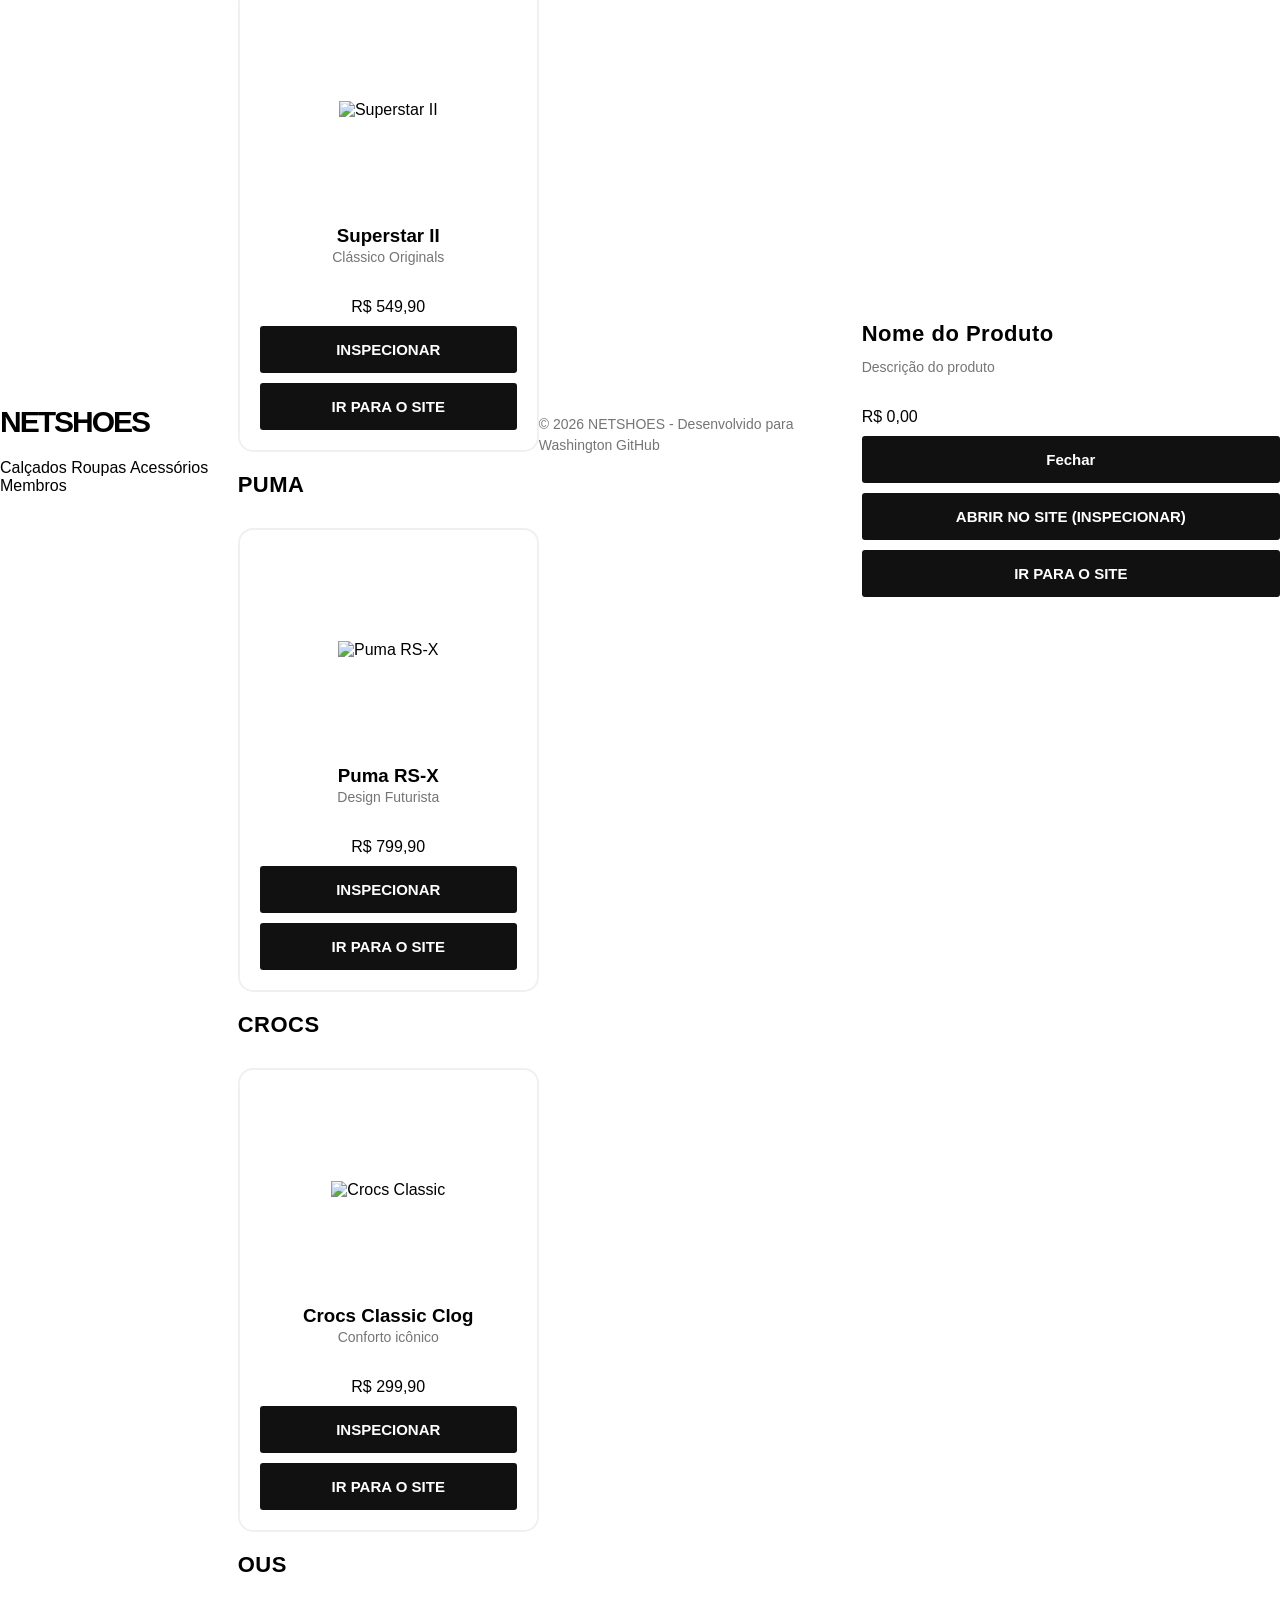
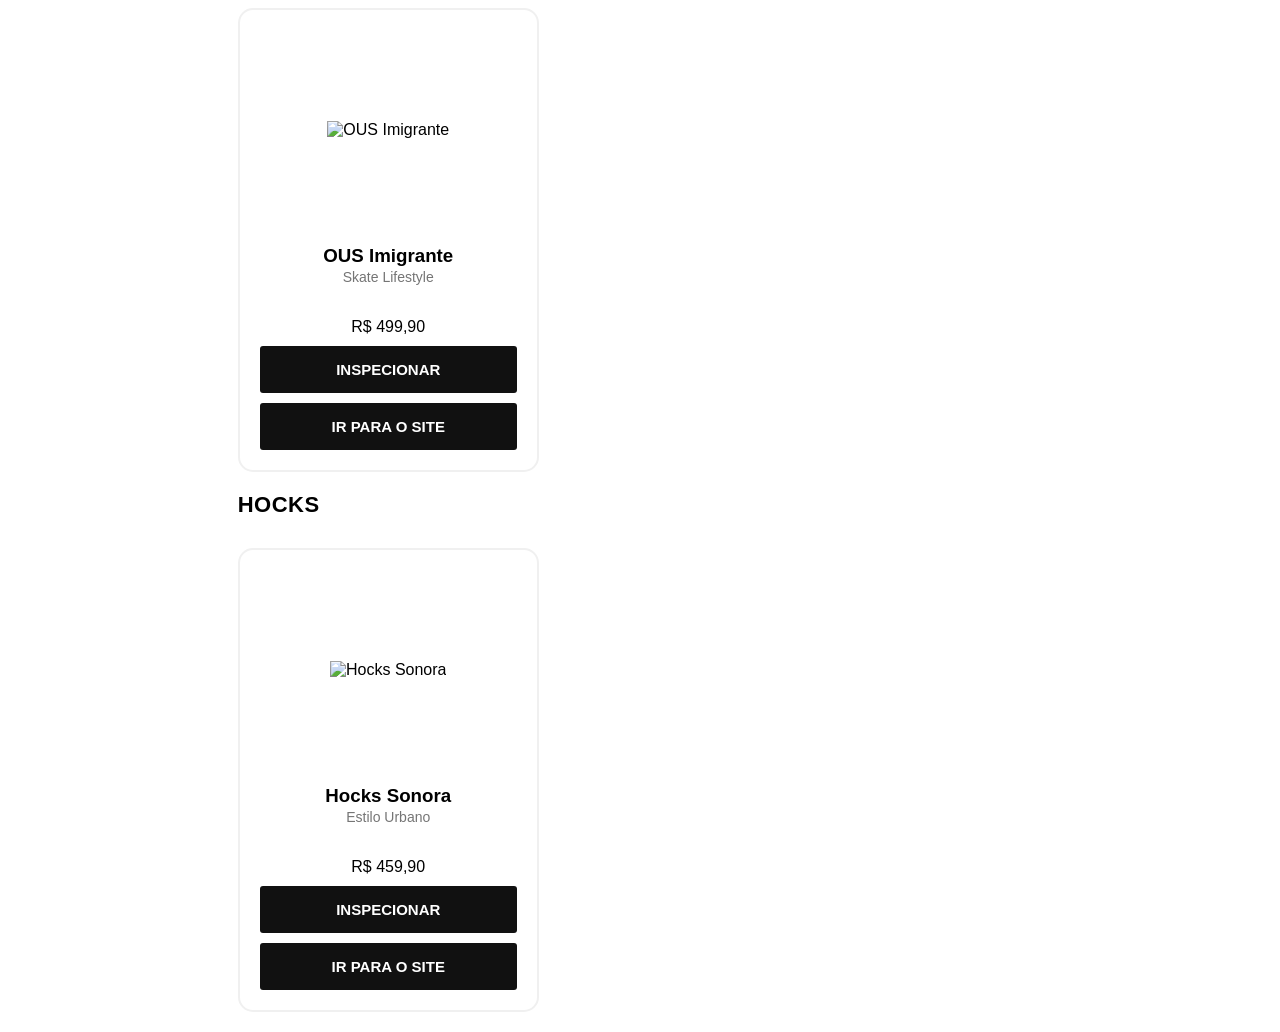
==== commit 036244e7: "Update sucesso.html" ====
--- a/sucesso.html
+++ b/sucesso.html
@@ -1,70 +1,11 @@
-<!DOCTYPE html>
+<!doctype html>
 <html lang="pt-br">
 <head>
   <meta charset="utf-8" />
   <meta name="viewport" content="width=device-width,initial-scale=1" />
-  <title>Netshoes - Lançamentos</title>
-
-  <!-- Estilos principais -->
-  <style>
-    :root{
-      --bg:#f6f7fb;
-      --card:#ffffff;
-      --muted:#6b7280;
-      --accent:#0b5fff;
-      --shadow: 0 8px 24px rgba(15,23,42,0.08);
-      --brand:#6b21a8;
-    }
-    *{box-sizing:border-box}
-    body{margin:0;font-family:Inter,system-ui,Arial,sans-serif;background:var(--bg);color:#111827}
-    .navbar{display:flex;justify-content:space-between;align-items:center;padding:18px 28px;background:#fff;border-bottom:1px solid #eee;position:sticky;top:0;z-index:40}
-    .logo{font-weight:900;letter-spacing:2px}
-    .menu{display:flex;gap:18px;color:var(--muted);font-size:14px}
-    .content{max-width:1200px;margin:28px auto;padding:0 20px}
-    .section-header{text-align:center;margin-bottom:18px}
-    .section-header h1{margin:0;font-size:28px}
-    .section-header p{margin:6px 0 0;color:var(--muted)}
-
-    /* Grid de produtos */
-    .product-grid{display:grid;grid-template-columns:repeat(auto-fit,minmax(240px,1fr));gap:22px;margin:18px 0;padding-bottom:8px}
-    .card{background:var(--card);border-radius:12px;padding:14px;box-shadow:var(--shadow);display:flex;flex-direction:column;align-items:center;text-align:center;transition:transform .22s ease,box-shadow .22s ease;border:1px solid rgba(15,23,42,0.04)}
-    .card:hover{transform:translateY(-6px);box-shadow:0 18px 40px rgba(15,23,42,0.12)}
-    .img-container{width:100%;height:220px;display:flex;align-items:center;justify-content:center;overflow:hidden;border-radius:10px;background:linear-gradient(180deg,#fff,#fafafa);margin-bottom:12px}
-    .img-container img{max-width:92%;max-height:92%;object-fit:contain;transition:transform .45s cubic-bezier(.2,.8,.2,1)}
-    .card:hover .img-container img{transform:scale(1.08) rotate(-3deg)}
-    .card h3{margin:8px 0 6px;font-size:16px}
-    .card p{margin:0;color:var(--muted);font-size:13px}
-    .price{margin-top:10px;font-weight:700;color:#111827}
-    .actions{display:flex;gap:10px;margin-top:12px}
-    .btn{background:var(--accent);color:#fff;border:0;padding:9px 12px;border-radius:8px;cursor:pointer;font-weight:700}
-    .btn.secondary{background:#fff;color:var(--accent);border:1px solid rgba(11,91,255,0.12)}
-    .brand-title{color:var(--brand);font-weight:800;letter-spacing:1px;margin:18px 0 8px;text-transform:uppercase;border-bottom:2px solid #f0f0f0;padding-bottom:10px}
-
-    /* Modal */
-    .modal-backdrop{position:fixed;inset:0;background:rgba(2,6,23,0.5);display:none;align-items:center;justify-content:center;padding:20px;z-index:80}
-    .modal{background:#fff;border-radius:12px;max-width:920px;width:100%;display:grid;grid-template-columns:1fr 1fr;gap:18px;padding:18px;box-shadow:0 30px 80px rgba(2,6,23,0.4)}
-    .modal .modal-img{display:flex;align-items:center;justify-content:center;background:#fafafa;border-radius:8px;padding:12px}
-    .modal .modal-img img{max-width:100%;max-height:420px;object-fit:contain}
-    .modal .modal-info{padding:6px 4px;display:flex;flex-direction:column;justify-content:space-between}
-    .modal .modal-info h2{margin:0 0 8px}
-    .modal .modal-info p{color:var(--muted);margin:0 0 12px}
-    .modal .modal-info .price{font-size:20px;color:#111827}
-    .modal .modal-info .modal-actions{display:flex;gap:12px;margin-top:18px}
-    .close-btn{background:#fff;border:1px solid #eee;padding:8px 10px;border-radius:8px;cursor:pointer}
-    .inspect-btn{background:#111827;color:#fff;padding:8px 10px;border-radius:8px;border:0;cursor:pointer}
-
-    /* Responsividade */
-    @media (max-width:900px){
-      .modal{grid-template-columns:1fr;max-height:90vh;overflow:auto}
-      .img-container{height:180px}
-      .product-grid{grid-template-columns:repeat(auto-fit,minmax(180px,1fr));gap:14px}
-    }
-    @media (max-width:520px){
-      .img-container{height:150px}
-      .section-header h1{font-size:20px}
-      .menu{display:none}
-    }
-  </style>
+  <title>Netshoes - Vitrine</title>
+  <link rel="stylesheet" href="style.css">
+  <link rel="stylesheet" href="fashion-style.css">
 </head>
 <body>
   <nav class="navbar">
@@ -83,15 +24,14 @@
       <p>Explore as melhores coleções selecionadas para você.</p>
     </header>
 
-    <!-- Exemplo de seção com produtos -->
+    <!-- NIKE -->
     <section class="brand-section">
       <h2 class="brand-title">NIKE</h2>
       <div class="product-grid" id="productGrid">
-        <!-- Card 1 -->
         <div class="card" data-name="Air Max DN" data-desc="Tecnologia Air Máxima" data-price="1299.90" data-img="https://imgnike-a.akamaihd.net/768x768/02898351A1.jpg" data-link="https://www.nike.com.br/air-max-dn">
           <div class="img-container"><img src="https://imgnike-a.akamaihd.net/768x768/02898351A1.jpg" alt="Air Max DN"></div>
           <h3>Air Max DN</h3>
-          <p>Tecnologia Air Máxima</p>
+          <p class="muted">Tecnologia Air Máxima</p>
           <div class="price">R$ 1.299,90</div>
           <div class="actions">
             <button class="btn inspect">INSPECIONAR</button>
@@ -99,88 +39,121 @@
           </div>
         </div>
 
-        <!-- Card 2 -->
-        <div class="card" data-name="Air Max 97" data-desc="Prata Metálico" data-price="1099.90" data-img="https://imgnike-a.akamaihd.net/768x768/01113751A2.jpg" data-link="https://www.nike.com.br/air-max-97">
-          <div class="img-container"><img src="https://imgnike-a.akamaihd.net/768x768/01113751A2.jpg" alt="Air Max 97"></div>
-          <h3>Air Max 97</h3>
-          <p>Prata Metálico</p>
+        <div class="card" data-name="Air Jordan 1" data-desc="Edição Limitada Retro" data-price="1799.90" data-img="https://static.nike.com/a/images/t_default/air-jordan-1.jpg" data-link="https://www.nike.com.br/air-jordan-1">
+          <div class="img-container"><img src="https://static.nike.com/a/images/t_default/air-jordan-1.jpg" alt="Air Jordan 1"></div>
+          <h3>Air Jordan 1</h3>
+          <p class="muted">Edição Limitada Retro</p>
+          <div class="price">R$ 1.799,90</div>
+          <div class="actions">
+            <button class="btn inspect">INSPECIONAR</button>
+            <button class="btn secondary" onclick="window.open('https://www.nike.com.br/air-jordan-1','_blank')">IR PARA O SITE</button>
+          </div>
+        </div>
+      </div>
+    </section>
+
+    <!-- ADIDAS -->
+    <section class="brand-section">
+      <h2 class="brand-title">ADIDAS</h2>
+      <div class="product-grid">
+        <div class="card" data-name="Ultraboost 22" data-desc="Performance e Conforto" data-price="1099.90" data-img="https://assets.adidas.com/images/h_2000,f_auto,q_auto,fl_lossy,c_fill,g_auto/ultraboost.jpg" data-link="https://www.adidas.com.br/ultraboost-22">
+          <div class="img-container"><img src="https://assets.adidas.com/images/h_2000,f_auto,q_auto,fl_lossy,c_fill,g_auto/ultraboost.jpg" alt="Ultraboost 22"></div>
+          <h3>Ultraboost 22</h3>
+          <p class="muted">Performance e Conforto</p>
           <div class="price">R$ 1.099,90</div>
           <div class="actions">
             <button class="btn inspect">INSPECIONAR</button>
-            <button class="btn secondary" onclick="window.open('https://www.nike.com.br/air-max-97','_blank')">IR PARA O SITE</button>
+            <button class="btn secondary" onclick="window.open('https://www.adidas.com.br/ultraboost-22','_blank')">IR PARA O SITE</button>
           </div>
         </div>
 
-        <!-- Card 3 (Adidas example) -->
-        <div class="card" data-name="Superstar II" data-desc="Clássico Originals" data-price="549.90" data-img="https://assets.adidas.com/images/h_2000,f_auto,q_auto,fl_lossy,c_fill,g_auto/3b8078fba9ab48f7a46e50ed4f222f98_9366/Tenis_Superstar_II_Preto_JK4970_01_00_standard.jpg" data-link="https://www.adidas.com.br/superstar">
-          <div class="img-container"><img src="https://assets.adidas.com/images/h_2000,f_auto,q_auto,fl_lossy,c_fill,g_auto/3b8078fba9ab48f7a46e50ed4f222f98_9366/Tenis_Superstar_II_Preto_JK4970_01_00_standard.jpg" alt="Superstar II"></div>
+        <div class="card" data-name="Superstar II" data-desc="Clássico Originals" data-price="549.90" data-img="https://assets.adidas.com/images/h_2000,f_auto,q_auto,fl_lossy,c_fill,g_auto/superstar.jpg" data-link="https://www.adidas.com.br/superstar">
+          <div class="img-container"><img src="https://assets.adidas.com/images/h_2000,f_auto,q_auto,fl_lossy,c_fill,g_auto/superstar.jpg" alt="Superstar II"></div>
           <h3>Superstar II</h3>
-          <p>Clássico Originals</p>
+          <p class="muted">Clássico Originals</p>
           <div class="price">R$ 549,90</div>
           <div class="actions">
             <button class="btn inspect">INSPECIONAR</button>
             <button class="btn secondary" onclick="window.open('https://www.adidas.com.br/superstar','_blank')">IR PARA O SITE</button>
           </div>
         </div>
+      </div>
+    </section>
 
-        <!-- Card 4 (Puma example) -->
+    <!-- PUMA -->
+    <section class="brand-section">
+      <h2 class="brand-title">PUMA</h2>
+      <div class="product-grid">
         <div class="card" data-name="Puma RS-X" data-desc="Design Futurista" data-price="799.90" data-img="https://images.puma.com/image/upload/f_auto,q_auto,b_rgb:fafafa/global/rs-x.jpg" data-link="https://br.puma.com/rs-x">
           <div class="img-container"><img src="https://images.puma.com/image/upload/f_auto,q_auto,b_rgb:fafafa/global/rs-x.jpg" alt="Puma RS-X"></div>
           <h3>Puma RS-X</h3>
-          <p>Design Futurista</p>
+          <p class="muted">Design Futurista</p>
           <div class="price">R$ 799,90</div>
           <div class="actions">
             <button class="btn inspect">INSPECIONAR</button>
             <button class="btn secondary" onclick="window.open('https://br.puma.com/rs-x','_blank')">IR PARA O SITE</button>
           </div>
         </div>
+      </div>
+    </section>
 
-        <!-- Card 5 (Crocs example) -->
-        <div class="card" data-name="Crocs Classic" data-desc="Conforto icônico" data-price="299.90" data-img="https://images.crocs.com/classic-clog.jpg" data-link="https://www.crocs.com.br/classic-clog">
-          <div class="img-container"><img src="https://images.crocs.com/classic-clog.jpg" alt="Crocs Classic"></div>
+    <!-- CROCS -->
+    <section class="brand-section">
+      <h2 class="brand-title">CROCS</h2>
+      <div class="product-grid">
+        <div class="card" data-name="Crocs Classic Clog" data-desc="Conforto icônico" data-price="299.90" data-img="https://www.crocs.com/on/demandware.static/-/Sites-crocs-master-catalog/default/dw0c3f3f2b/images/large/10001-001.jpg" data-link="https://www.crocs.com.br/classic-clog">
+          <div class="img-container"><img src="https://www.crocs.com/on/demandware.static/-/Sites-crocs-master-catalog/default/dw0c3f3f2b/images/large/10001-001.jpg" alt="Crocs Classic"></div>
           <h3>Crocs Classic Clog</h3>
-          <p>Conforto icônico</p>
+          <p class="muted">Conforto icônico</p>
           <div class="price">R$ 299,90</div>
           <div class="actions">
             <button class="btn inspect">INSPECIONAR</button>
             <button class="btn secondary" onclick="window.open('https://www.crocs.com.br/classic-clog','_blank')">IR PARA O SITE</button>
           </div>
         </div>
+      </div>
+    </section>
 
-        <!-- Card 6 (OUS example) -->
-        <div class="card" data-name="OUS Imigrante" data-desc="Skate Lifestyle" data-price="499.90" data-img="https://ous.com.br/images/imigrante.jpg" data-link="https://ous.com.br/imigrante">
-          <div class="img-container"><img src="https://ous.com.br/images/imigrante.jpg" alt="OUS Imigrante"></div>
+    <!-- OUS -->
+    <section class="brand-section">
+      <h2 class="brand-title">OUS</h2>
+      <div class="product-grid">
+        <div class="card" data-name="OUS Imigrante" data-desc="Skate Lifestyle" data-price="499.90" data-img="https://ous.com.br/wp-content/uploads/2021/08/imigrante.jpg" data-link="https://ous.com.br/imigrante">
+          <div class="img-container"><img src="https://ous.com.br/wp-content/uploads/2021/08/imigrante.jpg" alt="OUS Imigrante"></div>
           <h3>OUS Imigrante</h3>
-          <p>Skate Lifestyle</p>
+          <p class="muted">Skate Lifestyle</p>
           <div class="price">R$ 499,90</div>
           <div class="actions">
             <button class="btn inspect">INSPECIONAR</button>
             <button class="btn secondary" onclick="window.open('https://ous.com.br/imigrante','_blank')">IR PARA O SITE</button>
           </div>
         </div>
+      </div>
+    </section>
 
-        <!-- Card 7 (Hocks example) -->
-        <div class="card" data-name="Hocks Sonora" data-desc="Estilo Urbano" data-price="459.90" data-img="https://hocks.com.br/images/sonora.jpg" data-link="https://hocks.com.br/sonora">
-          <div class="img-container"><img src="https://hocks.com.br/images/sonora.jpg" alt="Hocks Sonora"></div>
+    <!-- HOCKS -->
+    <section class="brand-section">
+      <h2 class="brand-title">HOCKS</h2>
+      <div class="product-grid">
+        <div class="card" data-name="Hocks Sonora" data-desc="Estilo Urbano" data-price="459.90" data-img="https://hocks.com.br/wp-content/uploads/2020/10/sonora.jpg" data-link="https://hocks.com.br/sonora">
+          <div class="img-container"><img src="https://hocks.com.br/wp-content/uploads/2020/10/sonora.jpg" alt="Hocks Sonora"></div>
           <h3>Hocks Sonora</h3>
-          <p>Estilo Urbano</p>
+          <p class="muted">Estilo Urbano</p>
           <div class="price">R$ 459,90</div>
           <div class="actions">
             <button class="btn inspect">INSPECIONAR</button>
             <button class="btn secondary" onclick="window.open('https://hocks.com.br/sonora','_blank')">IR PARA O SITE</button>
           </div>
         </div>
-
-        <!-- Você pode duplicar/editar os cards acima para adicionar mais produtos -->
       </div>
     </section>
   </main>
 
-  <footer style="text-align:center;padding:18px 0;color:#6b7280">
+  <footer class="footer">
     <p>&copy; 2026 NETSHOES - Desenvolvido para Washington GitHub</p>
   </footer>
 
-  <!-- Modal markup -->
+  <!-- Modal -->
   <div id="modalBackdrop" class="modal-backdrop" aria-hidden="true">
     <div class="modal" role="dialog" aria-modal="true" aria-labelledby="modalTitle">
       <div class="modal-img">
@@ -194,91 +167,13 @@
         </div>
         <div class="modal-actions">
           <button class="close-btn" id="closeModal">Fechar</button>
-          <button class="inspect-btn" id="openInspect">INSPECIONAR</button>
+          <button class="inspect-btn" id="openInspect">ABRIR NO SITE (INSPECIONAR)</button>
           <button class="btn" id="goToSite">IR PARA O SITE</button>
         </div>
       </div>
     </div>
   </div>
 
-  <!-- Script: abre modal com dados do card e controla botões -->
-  <script>
-    (function(){
-      const modalBackdrop = document.getElementById('modalBackdrop');
-      const modalImage = document.getElementById('modalImage');
-      const modalTitle = document.getElementById('modalTitle');
-      const modalDesc = document.getElementById('modalDesc');
-      const modalPrice = document.getElementById('modalPrice');
-      const closeModal = document.getElementById('closeModal');
-      const goToSite = document.getElementById('goToSite');
-      const openInspect = document.getElementById('openInspect');
-
-      // Delegation: abre modal quando clicar em botão INSPECIONAR
-      document.addEventListener('click', function(e){
-        const btn = e.target.closest('.inspect');
-        if(!btn) return;
-        const card = btn.closest('.card');
-        if(!card) return;
-
-        const name = card.dataset.name || card.querySelector('h3')?.innerText || 'Produto';
-        const desc = card.dataset.desc || card.querySelector('p')?.innerText || '';
-        const price = card.dataset.price ? Number(card.dataset.price).toFixed(2) : null;
-        const img = card.dataset.img || card.querySelector('img')?.src || '';
-        const link = card.dataset.link || null;
-
-        modalImage.src = img;
-        modalImage.alt = name;
-        modalTitle.textContent = name;
-        modalDesc.textContent = desc;
-        modalPrice.textContent = price ? ('R$ ' + price.replace('.',',')) : '';
-        goToSite.dataset.link = link;
-        openInspect.dataset.link = link;
-
-        // mostrar modal
-        modalBackdrop.style.display = 'flex';
-        modalBackdrop.setAttribute('aria-hidden','false');
-        document.body.style.overflow = 'hidden';
-      });
-
-      // fechar modal
-      closeModal.addEventListener('click', close);
-      modalBackdrop.addEventListener('click', function(e){
-        if(e.target === modalBackdrop) close();
-      });
-      document.addEventListener('keydown', function(e){
-        if(e.key === 'Escape') close();
-      });
-
-      function close(){
-        modalBackdrop.style.display = 'none';
-        modalBackdrop.setAttribute('aria-hidden','true');
-        document.body.style.overflow = '';
-      }
-
-      // botão IR PARA O SITE
-      goToSite.addEventListener('click', function(){
-        const link = this.dataset.link;
-        if(link) window.open(link,'_blank');
-      });
-
-      // botão INSPECIONAR: abre a ferramenta de inspeção do navegador não é possível via JS por segurança,
-      // então aqui abrimos a página do produto em nova aba e destacamos que o usuário pode inspecionar lá.
-      openInspect.addEventListener('click', function(){
-        const link = this.dataset.link;
-        if(link){
-          // abre a página do produto em nova aba para o usuário inspecionar manualmente
-          window.open(link,'_blank');
-        } else {
-          alert('Link do produto não disponível para inspeção.');
-        }
-      });
-
-      // Acessibilidade: foco no primeiro botão ao abrir modal
-      modalBackdrop.addEventListener('transitionend', function(){
-        const firstBtn = modalBackdrop.querySelector('button');
-        if(firstBtn) firstBtn.focus();
-      });
-    })();
-  </script>
+  <script src="script.js"></script>
 </body>
 </html>
--- a/style.css
+++ b/style.css
@@ -0,0 +1,107 @@
+* {
+    margin: 0;
+    padding: 0;
+    box-sizing: border-box;
+    font-family: "Helvetica Neue", Helvetica, Arial, sans-serif;
+}
+
+body {
+    background-color: #ffffff;
+    height: 100vh;
+    display: flex;
+    justify-content: center;
+    align-items: center;
+    overflow: hidden;
+    position: relative;
+}
+
+/* Detalhes Brancos no Fundo */
+.bg-details .circle {
+    position: absolute;
+    background: #f9f9f9;
+    border-radius: 50%;
+    z-index: -1;
+}
+
+.one { width: 400px; height: 400px; top: -100px; left: -100px; border: 1px solid #f0f0f0; }
+.two { width: 300px; height: 300px; bottom: -50px; right: -50px; background: #fcfcfc; }
+.three { 
+    position: absolute; width: 100%; height: 100%; 
+    background-image: radial-gradient(#f0f0f0 1px, transparent 1px);
+    background-size: 30px 30px;
+    opacity: 0.5;
+    z-index: -2;
+}
+
+/* Container do Formulário */
+.container {
+    background: #ffffff;
+    padding: 40px;
+    width: 100%;
+    max-width: 450px;
+    text-align: center;
+    border: 1px solid #efefef;
+    box-shadow: 0 10px 30px rgba(0,0,0,0.05);
+    z-index: 10;
+}
+
+.logo {
+    font-size: 30px;
+    font-weight: 900;
+    letter-spacing: -2px;
+    margin-bottom: 20px;
+}
+
+h2 {
+    font-size: 22px;
+    font-weight: 800;
+    margin-bottom: 10px;
+    letter-spacing: 0.5px;
+}
+
+p {
+    font-size: 14px;
+    color: #757575;
+    margin-bottom: 30px;
+    line-height: 1.5;
+}
+
+/* Inputs Estilo Nike */
+input, select {
+    width: 100%;
+    padding: 12px 15px;
+    margin-bottom: 15px;
+    border: 1px solid #e5e5e5;
+    border-radius: 3px;
+    font-size: 14px;
+    outline: none;
+    transition: border-color 0.2s;
+}
+
+input:focus, select:focus {
+    border-color: #111;
+}
+
+.row {
+    display: flex;
+    gap: 10px;
+}
+
+/* Botão de Cadastro */
+button {
+    width: 100%;
+    padding: 15px;
+    background-color: #111;
+    color: #fff;
+    border: none;
+    border-radius: 3px;
+    font-weight: bold;
+    font-size: 15px;
+    cursor: pointer;
+    margin-top: 10px;
+    transition: opacity 0.2s;
+}
+
+button:hover {
+    opacity: 0.8;
+}
--- a/fashion-style.css
+++ b/fashion-style.css
@@ -0,0 +1,88 @@
+/* --- CONFIGURAÇÕES DE IMAGEM E GRID RESPONSIVO --- */
+
+.product-grid {
+    display: grid;
+    /* O auto-fit faz os tênis "pularem" para a linha de baixo sozinhos */
+    grid-template-columns: repeat(auto-fit, minmax(280px, 1fr)); 
+    gap: 25px;
+    padding: 20px 0;
+}
+
+.card {
+    background: #fff;
+    padding: 20px;
+    border-radius: 15px;
+    text-align: center;
+    transition: 0.4s;
+    border: 2px solid #f0f0f0;
+    display: flex;
+    flex-direction: column;
+    justify-content: space-between;
+    height: 100%; /* Garante que todos os cards tenham a mesma altura */
+}
+
+.img-container {
+    width: 100%;
+    height: 200px; /* Altura fixa para manter o alinhamento */
+    display: flex;
+    align-items: center;
+    justify-content: center;
+    overflow: hidden;
+    margin-bottom: 15px;
+}
+
+.img-container img {
+    /* Isso garante que a imagem nunca estoure o tamanho do card */
+    max-width: 100%;
+    max-height: 100%;
+    width: auto;
+    height: auto;
+    object-fit: contain; /* Mantém a proporção do tênis sem cortar */
+    transition: transform 0.5s ease;
+}
+
+/* --- MEDIA QUERIES (AJUSTES PARA CELULAR) --- */
+
+@media (max-width: 768px) {
+    .navbar {
+        padding: 15px 20px;
+        flex-direction: column; /* Logo em cima, menu embaixo no celular */
+        gap: 10px;
+    }
+
+    .menu {
+        display: flex;
+        flex-wrap: wrap;
+        justify-content: center;
+        gap: 10px;
+    }
+
+    .menu span {
+        margin-left: 0;
+        font-size: 11px;
+    }
+
+    .content {
+        padding: 20px;
+    }
+
+    .section-header h1 {
+        font-size: 22px;
+        text-align: center;
+    }
+
+    .top-bar {
+        font-size: 9px;
+        padding: 5px;
+    }
+    
+    /* No celular, o grid pode ficar com cards um pouco menores */
+    .product-grid {
+        grid-template-columns: repeat(auto-fit, minmax(160px, 1fr));
+        gap: 15px;
+    }
+    
+    .img-container {
+        height: 150px; /* Diminui a foto no celular para caber mais itens */
+    }
+}
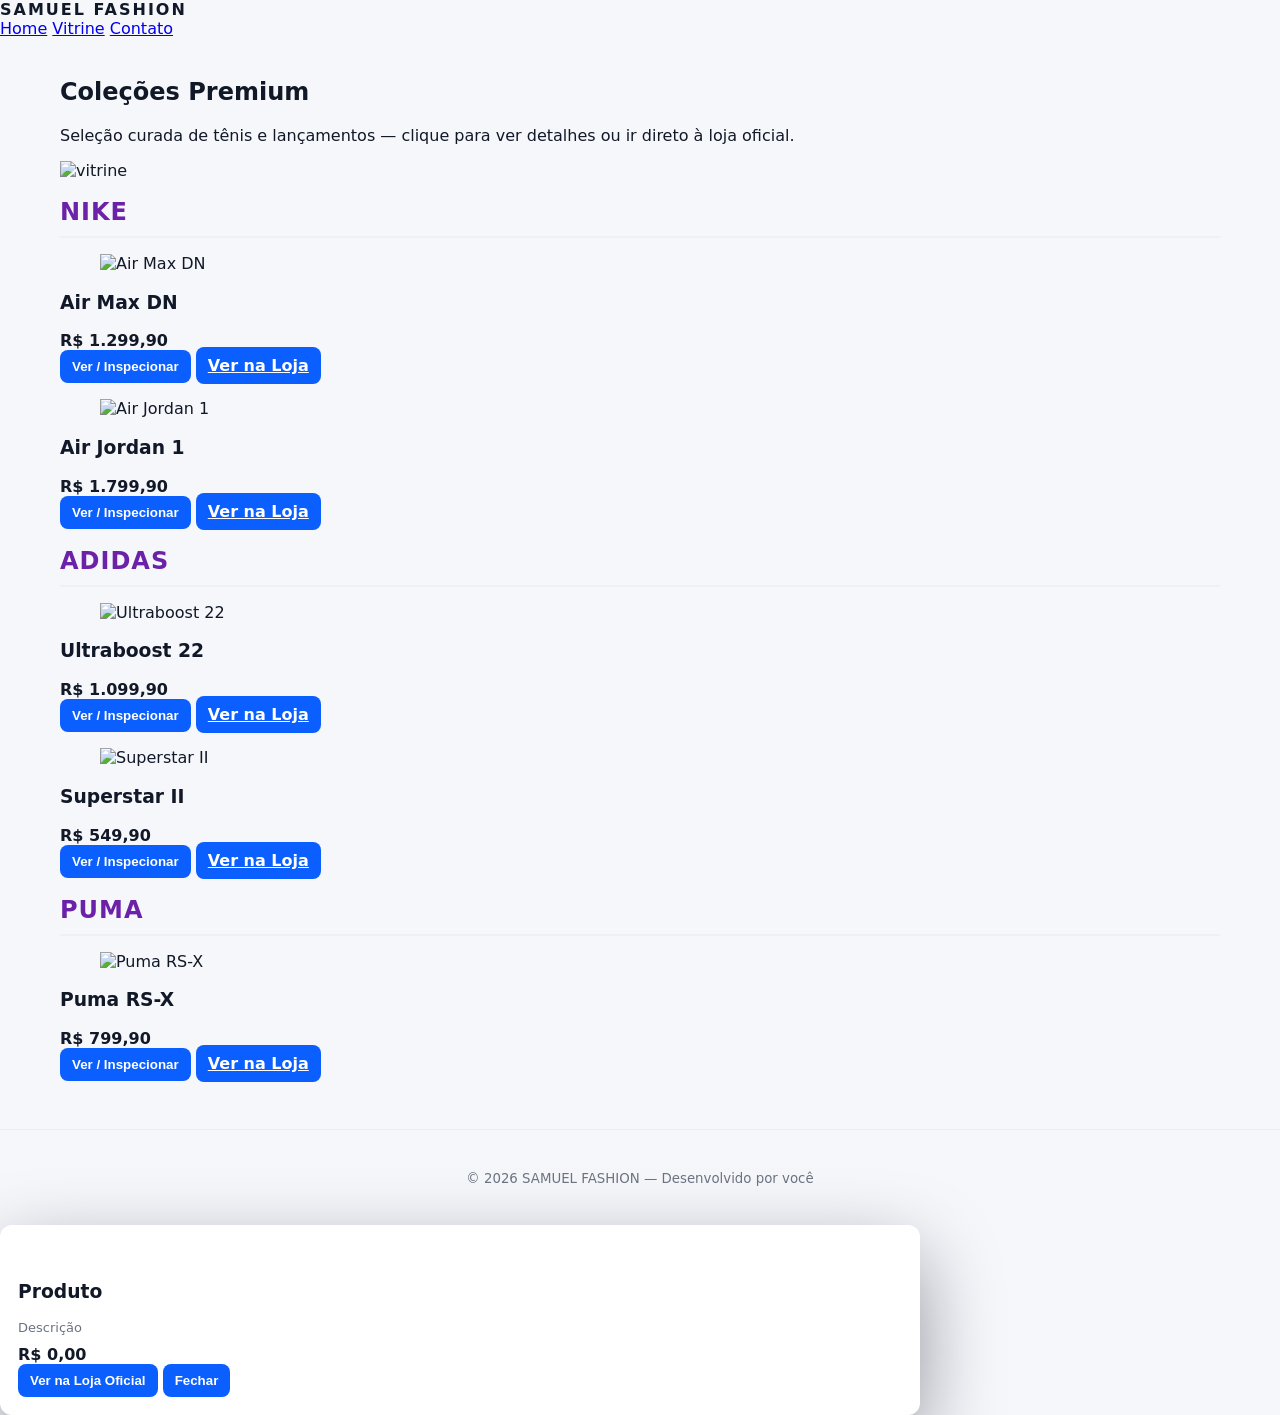
==== commit c53f7d06: "Update sucesso.html" ====
--- a/sucesso.html
+++ b/sucesso.html
@@ -3,172 +3,120 @@
 <head>
   <meta charset="utf-8" />
   <meta name="viewport" content="width=device-width,initial-scale=1" />
-  <title>Netshoes - Vitrine</title>
+  <title>Samuel Fashion · Vitrine</title>
   <link rel="stylesheet" href="style.css">
-  <link rel="stylesheet" href="fashion-style.css">
 </head>
 <body>
-  <nav class="navbar">
-    <div class="logo">NETSHOES</div>
-    <div class="menu">
-      <span>Calçados</span>
-      <span>Roupas</span>
-      <span>Acessórios</span>
-      <span>Membros</span>
+  <header class="topbar">
+    <div class="topbar-inner">
+      <div class="brand">SAMUEL FASHION</div>
+      <nav class="topnav">
+        <a href="index.html">Home</a>
+        <a href="sucesso.html" class="active">Vitrine</a>
+        <a href="#">Contato</a>
+      </nav>
     </div>
-  </nav>
+  </header>
 
-  <main class="content">
-    <header class="section-header">
-      <h1>VITRINE POR MARCAS</h1>
-      <p>Explore as melhores coleções selecionadas para você.</p>
-    </header>
-
-    <!-- NIKE -->
-    <section class="brand-section">
-      <h2 class="brand-title">NIKE</h2>
-      <div class="product-grid" id="productGrid">
-        <div class="card" data-name="Air Max DN" data-desc="Tecnologia Air Máxima" data-price="1299.90" data-img="https://imgnike-a.akamaihd.net/768x768/02898351A1.jpg" data-link="https://www.nike.com.br/air-max-dn">
-          <div class="img-container"><img src="https://imgnike-a.akamaihd.net/768x768/02898351A1.jpg" alt="Air Max DN"></div>
-          <h3>Air Max DN</h3>
-          <p class="muted">Tecnologia Air Máxima</p>
-          <div class="price">R$ 1.299,90</div>
-          <div class="actions">
-            <button class="btn inspect">INSPECIONAR</button>
-            <button class="btn secondary" onclick="window.open('https://www.nike.com.br/air-max-dn','_blank')">IR PARA O SITE</button>
-          </div>
-        </div>
-
-        <div class="card" data-name="Air Jordan 1" data-desc="Edição Limitada Retro" data-price="1799.90" data-img="https://static.nike.com/a/images/t_default/air-jordan-1.jpg" data-link="https://www.nike.com.br/air-jordan-1">
-          <div class="img-container"><img src="https://static.nike.com/a/images/t_default/air-jordan-1.jpg" alt="Air Jordan 1"></div>
-          <h3>Air Jordan 1</h3>
-          <p class="muted">Edição Limitada Retro</p>
-          <div class="price">R$ 1.799,90</div>
-          <div class="actions">
-            <button class="btn inspect">INSPECIONAR</button>
-            <button class="btn secondary" onclick="window.open('https://www.nike.com.br/air-jordan-1','_blank')">IR PARA O SITE</button>
-          </div>
-        </div>
+  <main class="container">
+    <section class="hero">
+      <div class="hero-left">
+        <h1>Coleções Premium</h1>
+        <p>Seleção curada de tênis e lançamentos — clique para ver detalhes ou ir direto à loja oficial.</p>
+      </div>
+      <div class="hero-right">
+        <img src="https://images.unsplash.com/photo-1528701800489-476f6f0b8b2a?q=80&w=1200&auto=format&fit=crop&ixlib=rb-4.0.3&s=000000" alt="vitrine">
       </div>
     </section>
 
-    <!-- ADIDAS -->
+    <!-- Seção NIKE -->
     <section class="brand-section">
-      <h2 class="brand-title">ADIDAS</h2>
-      <div class="product-grid">
-        <div class="card" data-name="Ultraboost 22" data-desc="Performance e Conforto" data-price="1099.90" data-img="https://assets.adidas.com/images/h_2000,f_auto,q_auto,fl_lossy,c_fill,g_auto/ultraboost.jpg" data-link="https://www.adidas.com.br/ultraboost-22">
-          <div class="img-container"><img src="https://assets.adidas.com/images/h_2000,f_auto,q_auto,fl_lossy,c_fill,g_auto/ultraboost.jpg" alt="Ultraboost 22"></div>
-          <h3>Ultraboost 22</h3>
-          <p class="muted">Performance e Conforto</p>
-          <div class="price">R$ 1.099,90</div>
-          <div class="actions">
-            <button class="btn inspect">INSPECIONAR</button>
-            <button class="btn secondary" onclick="window.open('https://www.adidas.com.br/ultraboost-22','_blank')">IR PARA O SITE</button>
+      <h2 class="brand-title">NIKE</h2>
+      <div class="grid">
+        <article class="product" data-name="Air Max DN" data-price="1299.90" data-desc="Tecnologia Air Máxima" data-img="https://imgnike-a.akamaihd.net/768x768/02898351A1.jpg" data-link="https://www.nike.com.br/air-max-dn">
+          <figure class="thumb"><img src="https://imgnike-a.akamaihd.net/768x768/02898351A1.jpg" alt="Air Max DN"></figure>
+          <h3>Air Max DN</h3>
+          <div class="price">R$ 1.299,90</div>
+          <div class="product-actions">
+            <button class="btn inspect">Ver / Inspecionar</button>
+            <a class="btn outline" href="https://www.nike.com.br/air-max-dn" target="_blank" rel="noopener">Ver na Loja</a>
           </div>
-        </div>
+        </article>
 
-        <div class="card" data-name="Superstar II" data-desc="Clássico Originals" data-price="549.90" data-img="https://assets.adidas.com/images/h_2000,f_auto,q_auto,fl_lossy,c_fill,g_auto/superstar.jpg" data-link="https://www.adidas.com.br/superstar">
-          <div class="img-container"><img src="https://assets.adidas.com/images/h_2000,f_auto,q_auto,fl_lossy,c_fill,g_auto/superstar.jpg" alt="Superstar II"></div>
-          <h3>Superstar II</h3>
-          <p class="muted">Clássico Originals</p>
-          <div class="price">R$ 549,90</div>
-          <div class="actions">
-            <button class="btn inspect">INSPECIONAR</button>
-            <button class="btn secondary" onclick="window.open('https://www.adidas.com.br/superstar','_blank')">IR PARA O SITE</button>
+        <article class="product" data-name="Air Jordan 1" data-price="1799.90" data-desc="Edição Limitada Retro" data-img="https://static.nike.com/a/images/t_default/air-jordan-1.jpg" data-link="https://www.nike.com.br/air-jordan-1">
+          <figure class="thumb"><img src="https://static.nike.com/a/images/t_default/air-jordan-1.jpg" alt="Air Jordan 1"></figure>
+          <h3>Air Jordan 1</h3>
+          <div class="price">R$ 1.799,90</div>
+          <div class="product-actions">
+            <button class="btn inspect">Ver / Inspecionar</button>
+            <a class="btn outline" href="https://www.nike.com.br/air-jordan-1" target="_blank" rel="noopener">Ver na Loja</a>
           </div>
-        </div>
+        </article>
       </div>
     </section>
 
-    <!-- PUMA -->
+    <!-- Seção ADIDAS -->
     <section class="brand-section">
-      <h2 class="brand-title">PUMA</h2>
-      <div class="product-grid">
-        <div class="card" data-name="Puma RS-X" data-desc="Design Futurista" data-price="799.90" data-img="https://images.puma.com/image/upload/f_auto,q_auto,b_rgb:fafafa/global/rs-x.jpg" data-link="https://br.puma.com/rs-x">
-          <div class="img-container"><img src="https://images.puma.com/image/upload/f_auto,q_auto,b_rgb:fafafa/global/rs-x.jpg" alt="Puma RS-X"></div>
-          <h3>Puma RS-X</h3>
-          <p class="muted">Design Futurista</p>
-          <div class="price">R$ 799,90</div>
-          <div class="actions">
-            <button class="btn inspect">INSPECIONAR</button>
-            <button class="btn secondary" onclick="window.open('https://br.puma.com/rs-x','_blank')">IR PARA O SITE</button>
+      <h2 class="brand-title">ADIDAS</h2>
+      <div class="grid">
+        <article class="product" data-name="Ultraboost 22" data-price="1099.90" data-desc="Performance e Conforto" data-img="https://assets.adidas.com/images/h_2000,f_auto,q_auto,fl_lossy,c_fill,g_auto/ultraboost.jpg" data-link="https://www.adidas.com.br/ultraboost-22">
+          <figure class="thumb"><img src="https://assets.adidas.com/images/h_2000,f_auto,q_auto,fl_lossy,c_fill,g_auto/ultraboost.jpg" alt="Ultraboost 22"></figure>
+          <h3>Ultraboost 22</h3>
+          <div class="price">R$ 1.099,90</div>
+          <div class="product-actions">
+            <button class="btn inspect">Ver / Inspecionar</button>
+            <a class="btn outline" href="https://www.adidas.com.br/ultraboost-22" target="_blank" rel="noopener">Ver na Loja</a>
           </div>
-        </div>
+        </article>
+
+        <article class="product" data-name="Superstar II" data-price="549.90" data-desc="Clássico Originals" data-img="https://assets.adidas.com/images/h_2000,f_auto,q_auto,fl_lossy,c_fill,g_auto/superstar.jpg" data-link="https://www.adidas.com.br/superstar">
+          <figure class="thumb"><img src="https://assets.adidas.com/images/h_2000,f_auto,q_auto,fl_lossy,c_fill,g_auto/superstar.jpg" alt="Superstar II"></figure>
+          <h3>Superstar II</h3>
+          <div class="price">R$ 549,90</div>
+          <div class="product-actions">
+            <button class="btn inspect">Ver / Inspecionar</button>
+            <a class="btn outline" href="https://www.adidas.com.br/superstar" target="_blank" rel="noopener">Ver na Loja</a>
+          </div>
+        </article>
       </div>
     </section>
 
-    <!-- CROCS -->
+    <!-- Seção PUMA -->
     <section class="brand-section">
-      <h2 class="brand-title">CROCS</h2>
-      <div class="product-grid">
-        <div class="card" data-name="Crocs Classic Clog" data-desc="Conforto icônico" data-price="299.90" data-img="https://www.crocs.com/on/demandware.static/-/Sites-crocs-master-catalog/default/dw0c3f3f2b/images/large/10001-001.jpg" data-link="https://www.crocs.com.br/classic-clog">
-          <div class="img-container"><img src="https://www.crocs.com/on/demandware.static/-/Sites-crocs-master-catalog/default/dw0c3f3f2b/images/large/10001-001.jpg" alt="Crocs Classic"></div>
-          <h3>Crocs Classic Clog</h3>
-          <p class="muted">Conforto icônico</p>
-          <div class="price">R$ 299,90</div>
-          <div class="actions">
-            <button class="btn inspect">INSPECIONAR</button>
-            <button class="btn secondary" onclick="window.open('https://www.crocs.com.br/classic-clog','_blank')">IR PARA O SITE</button>
+      <h2 class="brand-title">PUMA</h2>
+      <div class="grid">
+        <article class="product" data-name="Puma RS-X" data-price="799.90" data-desc="Design Futurista" data-img="https://images.puma.com/image/upload/f_auto,q_auto,b_rgb:fafafa/global/rs-x.jpg" data-link="https://br.puma.com/rs-x">
+          <figure class="thumb"><img src="https://images.puma.com/image/upload/f_auto,q_auto,b_rgb:fafafa/global/rs-x.jpg" alt="Puma RS-X"></figure>
+          <h3>Puma RS-X</h3>
+          <div class="price">R$ 799,90</div>
+          <div class="product-actions">
+            <button class="btn inspect">Ver / Inspecionar</button>
+            <a class="btn outline" href="https://br.puma.com/rs-x" target="_blank" rel="noopener">Ver na Loja</a>
           </div>
-        </div>
-      </div>
-    </section>
-
-    <!-- OUS -->
-    <section class="brand-section">
-      <h2 class="brand-title">OUS</h2>
-      <div class="product-grid">
-        <div class="card" data-name="OUS Imigrante" data-desc="Skate Lifestyle" data-price="499.90" data-img="https://ous.com.br/wp-content/uploads/2021/08/imigrante.jpg" data-link="https://ous.com.br/imigrante">
-          <div class="img-container"><img src="https://ous.com.br/wp-content/uploads/2021/08/imigrante.jpg" alt="OUS Imigrante"></div>
-          <h3>OUS Imigrante</h3>
-          <p class="muted">Skate Lifestyle</p>
-          <div class="price">R$ 499,90</div>
-          <div class="actions">
-            <button class="btn inspect">INSPECIONAR</button>
-            <button class="btn secondary" onclick="window.open('https://ous.com.br/imigrante','_blank')">IR PARA O SITE</button>
-          </div>
-        </div>
-      </div>
-    </section>
-
-    <!-- HOCKS -->
-    <section class="brand-section">
-      <h2 class="brand-title">HOCKS</h2>
-      <div class="product-grid">
-        <div class="card" data-name="Hocks Sonora" data-desc="Estilo Urbano" data-price="459.90" data-img="https://hocks.com.br/wp-content/uploads/2020/10/sonora.jpg" data-link="https://hocks.com.br/sonora">
-          <div class="img-container"><img src="https://hocks.com.br/wp-content/uploads/2020/10/sonora.jpg" alt="Hocks Sonora"></div>
-          <h3>Hocks Sonora</h3>
-          <p class="muted">Estilo Urbano</p>
-          <div class="price">R$ 459,90</div>
-          <div class="actions">
-            <button class="btn inspect">INSPECIONAR</button>
-            <button class="btn secondary" onclick="window.open('https://hocks.com.br/sonora','_blank')">IR PARA O SITE</button>
-          </div>
-        </div>
+        </article>
       </div>
     </section>
   </main>
 
-  <footer class="footer">
-    <p>&copy; 2026 NETSHOES - Desenvolvido para Washington GitHub</p>
+  <footer class="site-footer">
+    <div class="container">
+      <small>© 2026 SAMUEL FASHION — Desenvolvido por você</small>
+    </div>
   </footer>
 
   <!-- Modal -->
-  <div id="modalBackdrop" class="modal-backdrop" aria-hidden="true">
-    <div class="modal" role="dialog" aria-modal="true" aria-labelledby="modalTitle">
-      <div class="modal-img">
-        <img id="modalImage" src="" alt="">
+  <div id="modal" class="modal" aria-hidden="true">
+    <div class="modal-card">
+      <div class="modal-left">
+        <img id="modalImg" src="" alt="">
       </div>
-      <div class="modal-info">
-        <div>
-          <h2 id="modalTitle">Nome do Produto</h2>
-          <p id="modalDesc">Descrição do produto</p>
-          <div class="price" id="modalPrice">R$ 0,00</div>
-        </div>
+      <div class="modal-right">
+        <h3 id="modalName">Produto</h3>
+        <p id="modalDesc" class="muted">Descrição</p>
+        <div id="modalPrice" class="price">R$ 0,00</div>
         <div class="modal-actions">
-          <button class="close-btn" id="closeModal">Fechar</button>
-          <button class="inspect-btn" id="openInspect">ABRIR NO SITE (INSPECIONAR)</button>
-          <button class="btn" id="goToSite">IR PARA O SITE</button>
+          <button id="openSite" class="btn">Ver na Loja Oficial</button>
+          <button id="closeModal" class="btn outline">Fechar</button>
         </div>
       </div>
     </div>
--- a/style.css
+++ b/style.css
@@ -1,107 +1,71 @@
-* {
-    margin: 0;
-    padding: 0;
-    box-sizing: border-box;
-    font-family: "Helvetica Neue", Helvetica, Arial, sans-serif;
+:root{
+  --bg:#f6f7fb;
+  --card:#ffffff;
+  --muted:#6b7280;
+  --accent:#0b5fff;
+  --brand:#6b21a8;
+  --shadow: 0 8px 24px rgba(15,23,42,0.08);
 }
 
-body {
-    background-color: #ffffff;
-    height: 100vh;
-    display: flex;
-    justify-content: center;
-    align-items: center;
-    overflow: hidden;
-    position: relative;
+*{box-sizing:border-box}
+body{margin:0;font-family:Inter,system-ui,Arial,sans-serif;background:var(--bg);color:#111827}
+.container{max-width:1200px;margin:0 auto;padding:20px}
+.site-header{background:#fff;border-bottom:1px solid #eee}
+.site-header .container{display:flex;justify-content:space-between;align-items:center;padding:18px 20px}
+.brand{font-weight:900;letter-spacing:2px}
+.top-nav{display:flex;gap:18px}
+.top-nav .nav-link{color:var(--muted);text-decoration:none;padding:8px 10px;border-radius:8px}
+.top-nav .nav-link:hover{background:rgba(11,91,255,0.06);color:var(--accent)}
+
+.navbar{display:flex;justify-content:space-between;align-items:center;padding:14px 20px;background:#fff;border-bottom:1px solid #eee;position:sticky;top:0;z-index:40}
+.logo{font-weight:900;letter-spacing:2px}
+.menu{display:flex;gap:16px;color:var(--muted);font-size:14px}
+
+.content{max-width:1200px;margin:28px auto;padding:0 20px}
+.section-header{text-align:center;margin-bottom:18px}
+.section-header h1{margin:0;font-size:28px}
+.section-header p{margin:6px 0 0;color:var(--muted)}
+
+.brand-title{color:var(--brand);font-weight:800;letter-spacing:1px;margin:18px 0 8px;text-transform:uppercase;border-bottom:2px solid #f0f0f0;padding-bottom:10px}
+
+/* Grid e cards */
+.product-grid{display:grid;grid-template-columns:repeat(auto-fit,minmax(240px,1fr));gap:22px;margin:18px 0;padding-bottom:8px}
+.card{background:var(--card);border-radius:12px;padding:14px;box-shadow:var(--shadow);display:flex;flex-direction:column;align-items:center;text-align:center;transition:transform .22s ease,box-shadow .22s ease;border:1px solid rgba(15,23,42,0.04)}
+.card:hover{transform:translateY(-6px);box-shadow:0 18px 40px rgba(15,23,42,0.12)}
+.img-container{width:100%;height:220px;display:flex;align-items:center;justify-content:center;overflow:hidden;border-radius:10px;background:linear-gradient(180deg,#fff,#fafafa);margin-bottom:12px}
+.img-container img{max-width:92%;max-height:92%;object-fit:contain;transition:transform .45s cubic-bezier(.2,.8,.2,1)}
+.card:hover .img-container img{transform:scale(1.08) rotate(-3deg)}
+.card h3{margin:8px 0 6px;font-size:16px}
+.muted{color:var(--muted);margin:0;font-size:13px}
+.price{margin-top:10px;font-weight:700;color:#111827}
+.actions{display:flex;gap:10px;margin-top:12px}
+.btn{background:var(--accent);color:#fff;border:0;padding:9px 12px;border-radius:8px;cursor:pointer;font-weight:700}
+.btn.secondary{background:#fff;color:var(--accent);border:1px solid rgba(11,91,255,0.12)}
+.close-btn{background:#fff;border:1px solid #eee;padding:8px 10px;border-radius:8px;cursor:pointer}
+.inspect-btn{background:#111827;color:#fff;padding:8px 10px;border-radius:8px;border:0;cursor:pointer}
+
+/* Modal */
+.modal-backdrop{position:fixed;inset:0;background:rgba(2,6,23,0.5);display:none;align-items:center;justify-content:center;padding:20px;z-index:80}
+.modal{background:#fff;border-radius:12px;max-width:920px;width:100%;display:grid;grid-template-columns:1fr 1fr;gap:18px;padding:18px;box-shadow:0 30px 80px rgba(2,6,23,0.4)}
+.modal .modal-img{display:flex;align-items:center;justify-content:center;background:#fafafa;border-radius:8px;padding:12px}
+.modal .modal-img img{max-width:100%;max-height:420px;object-fit:contain}
+.modal .modal-info{padding:6px 4px;display:flex;flex-direction:column;justify-content:space-between}
+.modal .modal-info h2{margin:0 0 8px}
+.modal .modal-info p{color:var(--muted);margin:0 0 12px}
+.modal .modal-info .price{font-size:20px;color:#111827}
+.modal .modal-info .modal-actions{display:flex;gap:12px;margin-top:18px}
+
+/* Footer */
+.site-footer, .footer{text-align:center;padding:18px 0;color:var(--muted);border-top:1px solid rgba(15,23,42,0.04);margin-top:28px}
+
+/* Responsividade */
+@media (max-width:900px){
+  .modal{grid-template-columns:1fr;max-height:90vh;overflow:auto}
+  .img-container{height:180px}
+  .product-grid{grid-template-columns:repeat(auto-fit,minmax(180px,1fr));gap:14px}
 }
-
-/* Detalhes Brancos no Fundo */
-.bg-details .circle {
-    position: absolute;
-    background: #f9f9f9;
-    border-radius: 50%;
-    z-index: -1;
+@media (max-width:520px){
+  .img-container{height:150px}
+  .section-header h1{font-size:20px}
+  .menu{display:none}
 }
-
-.one { width: 400px; height: 400px; top: -100px; left: -100px; border: 1px solid #f0f0f0; }
-.two { width: 300px; height: 300px; bottom: -50px; right: -50px; background: #fcfcfc; }
-.three { 
-    position: absolute; width: 100%; height: 100%; 
-    background-image: radial-gradient(#f0f0f0 1px, transparent 1px);
-    background-size: 30px 30px;
-    opacity: 0.5;
-    z-index: -2;
-}
-
-/* Container do Formulário */
-.container {
-    background: #ffffff;
-    padding: 40px;
-    width: 100%;
-    max-width: 450px;
-    text-align: center;
-    border: 1px solid #efefef;
-    box-shadow: 0 10px 30px rgba(0,0,0,0.05);
-    z-index: 10;
-}
-
-.logo {
-    font-size: 30px;
-    font-weight: 900;
-    letter-spacing: -2px;
-    margin-bottom: 20px;
-}
-
-h2 {
-    font-size: 22px;
-    font-weight: 800;
-    margin-bottom: 10px;
-    letter-spacing: 0.5px;
-}
-
-p {
-    font-size: 14px;
-    color: #757575;
-    margin-bottom: 30px;
-    line-height: 1.5;
-}
-
-/* Inputs Estilo Nike */
-input, select {
-    width: 100%;
-    padding: 12px 15px;
-    margin-bottom: 15px;
-    border: 1px solid #e5e5e5;
-    border-radius: 3px;
-    font-size: 14px;
-    outline: none;
-    transition: border-color 0.2s;
-}
-
-input:focus, select:focus {
-    border-color: #111;
-}
-
-.row {
-    display: flex;
-    gap: 10px;
-}
-
-/* Botão de Cadastro */
-button {
-    width: 100%;
-    padding: 15px;
-    background-color: #111;
-    color: #fff;
-    border: none;
-    border-radius: 3px;
-    font-weight: bold;
-    font-size: 15px;
-    cursor: pointer;
-    margin-top: 10px;
-    transition: opacity 0.2s;
-}
-
-button:hover {
-    opacity: 0.8;
-}
